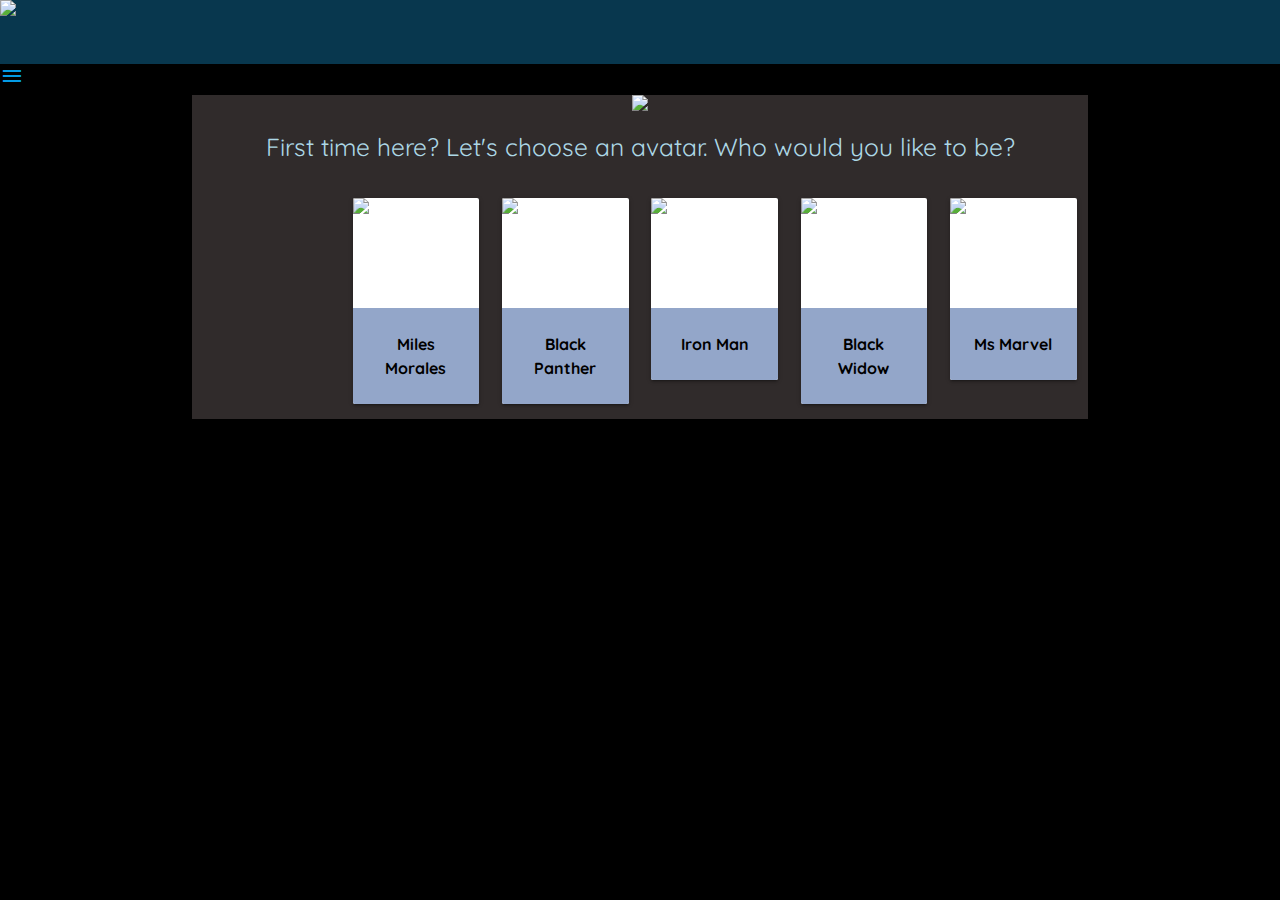
==== index.html @ c830dfc8 "Capturing last changes before night pull." ====
<!DOCTYPE html>
<html>

<head>
    <title>project Miles</title>
    <meta name="viewport" content="width=device-width, initial-scale=1.0" />

    <link
        href="https://fonts.googleapis.com/css2?family=Cabin&family=Inconsolata&family=Nunito&family=Nunito+Sans&family=Pacifico&family=Quicksand&family=Rubik&family=VT323&display=swap"
        rel="stylesheet">
    <link href="https://fonts.googleapis.com/icon?family=Material+Icons" rel="stylesheet">
    <link href="https://unpkg.com/tabulator-tables@4.0.5/dist/css/tabulator.min.css" rel="stylesheet">
    <script type="text/javascript" src="https://unpkg.com/tabulator-tables@4.0.5/dist/js/tabulator.min.js"></script>
    <link rel="stylesheet" href="https://cdnjs.cloudflare.com/ajax/libs/materialize/1.0.0/css/materialize.min.css">
    <link rel="stylesheet" href="style.css">

</head>

<body>

    <!--JEN INSERTED NAVBAR AND MOBILE SLIDE OUT CODING HERE 7.4-->

    <nav> <img src="Assets/images/ProjectMilesLogoNEW.png" class="brand-logo" href="#"> </nav>

    <ul id="slide-out" class="sidenav">
        <li>
            <div class="user-view">
                <div class="background">
                    <img src="Assets/images/nav-bkg-top.png">
                </div>
            </div>
        </li>
        <li><a href="#!"><i class="material-icons nav">cloud</i>My Profile</a></li>
        <li><a href="About.html">About</a></li>
        <li><a href="#!">Grab A Bite</a></li>
        <li>
            <div class="divider"></div>
        </li>
        <li><a class="subheader">Subheader in case we need it</a></li>
        <li><a class="waves-effect" href="#!">Go Somewhere</a></li>
    </ul>
    <a href="#" data-target="slide-out" class="sidenav-trigger"><i class="material-icons">menu</i></a>

    <!--END OF NAVBAR AND MOBILE SLIDE OUT CODING-->

    <!-- Initialization -->

    <div class="container">
        <main id='new-user' class="welcome hidden">
            <div class="row">
            <img class="welcome" src="Assets/images/Welcome.png">
            <h5 class="welcome">First time here? Let's choose an avatar. Who would you like to be?</h5>
            </div>
            <!-- Fred's hero card setup -->
            <!-- <div class="row heroes-row"></div> -->


            <!-- Gabe's hero card setup -->
            <div class="row">
                <div class="col s2 m2 l2">
                </div>
                <div class="col s2 m2 l2">
                    <div class="card" id="Miles-Morales">
                        <div class="card-image">
                            <img src="Assets/images/av-img-miles-morales.jpg">
                        </div>
                        <div class="card-content">
                            <p>Miles Morales</p>
                        </div>
                    </div>
                </div>
                <div class="col s2 m2 l2">
                    <div class="card" id="Black-Panther">
                        <div class="card-image">
                            <img src="Assets/images/av-img-black-panther.jpg">
                        </div>
                        <div class="card-content">
                            <p>Black Panther</p>
                        </div>
                    </div>
                </div>
                <div class="col s2 m2 l2">
                    <div class="card" id="Iron-Man">
                        <div class="card-image">
                            <img src="Assets/images/av-img-iron-man.jpg">
                        </div>
                        <div class="card-content">
                            <p>Iron Man</p>
                        </div>
                    </div>
                </div>
                <div class="col s2 m2 l2">
                    <div class="card" id="Black-Widow">
                        <div class="card-image">
                            <img src="Assets/images/av-img-black-widow-cropped.jpg">
                        </div>
                        <div class="card-content">
                            <p>Black Widow</p>
                        </div>
                    </div>
                </div>
                <div class="col s2 m2 l2">
                    <div class="card" id="Ms Marvel">
                        <div class="card-image">
                            <img src="Assets/images/av-img-msmarvel.jpg">
                        </div>
                        <div class="card-content">
                            <p>Ms Marvel</p>
                        </div>
                    </div>
                </div>
                <div class="col s2 m2 l2">
                </div>

            </div>

        </main>

        <div id="user-interface" class="row hidden">

            <div class="col s3 nav">
                <!-- <svg width="500" height="350">
                    <defs>
                       <clipPath id="myCircle">
                          <circle cx="250" cy="145" r="125" fill="#FFFFFF" />
                       </clipPath>
                    </defs>
                    <image width="500" height="350" xlink:href="https://i.pinimg.com/originals/64/16/a9/6416a9d467b9d4d8149586c51171eb55.jpg" clip-path="url(#myCircle)" />
                 </svg>  -->

                <img id="profile-img" class="responsive-img" src="Assets/images/av-img-black-widow.jpg">
                <p id="profile-greeting">Nice to see you, Black Widow!</p>
                <p id="profile-details">POINTS: 500</p>
                <div id="badge-line">
                    <img class="badges" src="Assets/images/button-blue-01.png">
                    <img class="badges" src="Assets/images/button-blue-01.png">
                    <img class="badges" src="Assets/images/button-blue-01.png">
                </div>
            </div>

            <div class="col s9 big-space">
                <!-- Teal page content  -->

                <main id='my-profile' class="hidden">

                </main>
                <main id='initial-prompt' class="hidden">
                    <!-- Screen asking if they are looking for a meal or going to do an activity -->
                    <div id="userPromptDiv">
                        <h1 id="greeting"></h1>
                        <h4 id="promptEatOrDo">What would you like to do to earn some points?</h4>
                    </div>
                    <!-- OLD UGLY BUTTONS THAT WORKED -->
                    <!-- <button id="btn-eat">Grab A Bite</button> -->
                    <!-- <button id="btn-go">Go Somewhere</button> -->
                    <!-- NEW PRETTY BUTTONS THAT MAY NOT WORK -->
                    <div class="col s4">
                        <button id="btn-go" class="btn blue darken-8 waves-effect waves-light" name="action">Grab a Meal
                            <i class="material-icons right">send</i>
                    </div>
                    <div class="col s4">
                        <button id="btn-go" class="btn blue darken-8 waves-effect waves-light" name="action">Go
                            Somewhere
                            <i class="material-icons right">send</i>
                        </button>
                    </div>
                </main>

                <!-- USER WANTS TO GO SOMEWHERE: Form with input prompts for mode of transport, start address & destination.-->

                <main id="activity" class="hidden" style="display: none">
                    <div class="row">
                        <h4>How do you plan to travel?</h4>
                        <form action="#">
                            <p>
                                <label>
                                    <input class="transpo" id="walk" name="group1" type="radio" />
                                    <span>Walk (50 points per mile)</span>
                                </label>
                            </p>
                            <p>
                                <label>
                                    <input class="transpo" id="run" name="group1" type="radio" />
                                    <span>Run (100 points per mile)</span>
                                </label>
                            </p>
                            <p>
                                <label>
                                    <input class="transpo" id="bike" class="with-gap" name="group1" type="radio" />
                                    <span>Bike (80 points per mile)</span>
                                </label>
                            </p>
                            <p>
                                <label>
                                    <input class="transpo" id="skateboard" name="group1" type="radio" />
                                    <span>Skateboard (80 points per mile)</span>
                                </label>
                            </p>
                        </form>
                        <div class="row">
                            <button id="transpo-submitBtn" class="btn blue darken-8 waves-effect waves-light"
                                type="submit" name="action" style="float:right">Submit
                                <i class="material-icons right">send</i>
                            </button>
                        </div>
                    </div>
                </main>

                <!-- USER MEAL SECTION -Choose mode of transport and enter start address. Submit button will launch Zomato function. -->
                <main id="address-input" class="hidden">
                    <div class="row">
                        <form method="post" class="input-field">
                            <div class="row">
                                <div class="col s6 m6 l6">
                                    <h4>Starting Location</h4>
                                    <label for="startLocName" 
                                    class="input-label">Location Name</label> <input class="input" type="text"
                                        id="startLocName" name="startLocName" />
                                    <label for="startAddress" class="input-label">Address</label> <input class="input" type="text"
                                        id="startAddress" name="startAddress" />
                                    <label for="startCity" class="input-label">City</label> <input class="input" type="text"
                                        id="startCity" name="startCity" />
                                    <label for="startState" class="input-label">State</label> <input class="input" type="text"
                                        id="startState" name="startState" />
                                    <label for="startZip" class="input-label">Zip</label> <input class="input" type="text"
                                        id="startZip" name="startZip" />
                                </div>
                                <div class="col s6 m6 l6">
                                    <h4>Destination</h4>
                                    <label for="endLocName" class="input-label">Location Name</label> <input type="text" id="endLocName"
                                        name="endLocName" />
                                    <label for="endAddress" class="input-label">Address</label> <input type="text" id="endAddress"
                                        name="endAddress" />
                                    <label for="endCity" class="input-label">City</label> <input type="text" id="endCity"
                                        name="endCity" />
                                    <label for="endState" class="input-label">State</label> <input type="text" id="endState"
                                        name="endState" />
                                    <label for="endZip" class="input-label">Zip</label> <input type="text" id="endZip"
                                        name="endZip" />
                                </div>
                            </div>
                    </div>
                    <div class="row">
                        <div class="col s12 m12 l12">
                            <!-- <input type="submit" id="submitBtn" class="submit-button" style="align-items: center;"> -->
                            <button id="submitBtn" class="btn blue darken-8 waves-effect waves-light" type="submit"
                                name="action" style="float:right">Submit
                                <i class="material-icons right">send</i>
                            </button>
                            <!-- TODO: add an click event listener to submit button the click event handler must read in the form values -->
                        </div>
                    </div>
                    </form>
                </main>

                <main id="eat-div" class="row hidden">
                    <div class="row">
                        <h4 id="meal-header">Enter your current location</h4>
                        <form method="post" class="input-field" id="meal-location">
                            <div class="row">
                                <div class="col s4 m4 l4">
                                    Location Name <input type="text" id="startLocName2" name="startLocName" />
                                    Street Number <input type="text" id="startNumber2" name="startAddress" />
                                    Street Name <input type="text" id="startStreet2" name="startAddress" />
                                    City <input type="text" id="startCity2" name="startCity" />
                                    State <input type="text" id="startState2" name="startState" />
                                    Zip <input type="text" id="startZip2" name="startZip" />
                                </div>
                            </div>
                    </div>
                    <div class="row">
                        <div class="col s4 m4 l4">
                            <!-- NEW FANCY BUTTON STYLE -->
                            <button id="submitBtn" class="btn blue darken-8 waves-effect waves-light" type="submit"
                            name="action" style="float:right">Submit
                            <i class="material-icons right">send</i>
                        </button>
                        <!-- OLD BUTTON STYLE -->
                            <!-- <input type="submit" id="meal-submit" class="submit-button" style="align-items: center"> -->
                            <!-- TODO: add an click event listener to submit button the click event handler must read in the form values -->
                        </div>
                    </div>
                    </form>
                </main>
                <!-- TODO: add an click event listener to submit button the click event handler must read in the form values -->
                <main id='confirmation' class="hidden">
                    <h2 id='confirmMessage'></h2>
                    <h4 id='displayHighScore'></h4>
                    <button id='btn-home'>Restart</button>
                </main>
            </div>
        </div>
    </div>
    
    <script type="text/javascript" src="dist/js/tabulator.min.js"></script>
    <script src="https://cdnjs.cloudflare.com/ajax/libs/jquery/3.2.1/jquery.min.js"></script>
    <script type="text/javascript" src="script.js"></script>

         <!-- // Zomato API
        // $.ajax({
        //     url: 'https://developers.zomato.com/api/v2.1/search?q=Mexican&q=Healthy&count=4',
        //     method: 'GET',
        //     headers: { 'X-Zomato-API-Key': '1dc29c917607ec14f7f9f5309c721b3c' }
        // }).then(function (response) {
        //     console.log(response)
        // })

        // // TomTom API

        // $.ajax({
        //     url: 'https://api.tomtom.com/search/2/structuredGeocode.JSON?key=L7UIPFqhhWosaSn7oAMjfGZGsRJ9EnPU&countryCode=US&streetNumber=3920&streetName=Seeley&municipality=Chicago&countrySubdivision=Il&postalCode=60618',
        //     method: 'GET'
        // }).then(function (response) {
        //     console.log(response)
        // })

        // $.ajax({
        //     url: 'https://api.tomtom.com/search/2/structuredGeocode.JSON?key=L7UIPFqhhWosaSn7oAMjfGZGsRJ9EnPU&countryCode=US&streetNumber=1034&streetName=Wells&municipality=Chicago&countrySubdivision=Illinois&postalCode=60610',
        //     method: 'GET'
        // }).then(function (response) {

        // })

        // // Open Route API

        // $.ajax({
        //     // Longitude comes first, then latitude, in each query url
        //     url: 'https://api.openrouteservice.org/v2/directions/foot-walking?api_key=5b3ce3597851110001cf6248664ece6aa70a4c7dbf8aa68951f471c3&start=-87.68021,41.95303&end=-87.63451,41.90145',
        //     method: 'GET'
        // }).then(function (response) {
        //     console.log(response)
        // })

        // // To get a photo, see https://developer.marvel.com/documentation/images
        // $.ajax({
        //     url: 'https://gateway.marvel.com:443/v1/public/characters?&apikey=e4b2fe04b3afe81bc5f373b59655f738',
        //     method: 'GET'
        // })     Test 2 branch -->


    <!-- Zomato API key: 1dc29c917607ec14f7f9f5309c721b3c -->
    <!-- Geocoder API key:  AIzaSyB-nfaiC7qS-317U3UHDjGo4JVc0gW8m_A-->
    <!-- Route distance calculator API key: 5b3ce3597851110001cf6248664ece6aa70a4c7dbf8aa68951f471c3 -->
    <!-- Marvel, Public key: e4b2fe04b3afe81bc5f373b59655f738 -->
</body>

</html>
---- style.css ----
nav {
    background-color: #08374e;
    background-image: url("Assets/images/nav-bkg-top.png");
    color: whitesmoke;
}

body {
    height: 100%;
    margin: 0;
    background-color: black;
    font-family: 'Quicksand', sans-serif;
    color: lightblue;
}

h1 {
    margin: 20px;
}

h4 {
    margin: 20px;
    font-size: 20px;
    padding-top: 10px;
    padding-bottom: 5px;
    color:white;
}

p {
    margin-left: 40px;
    margin-right: 40px;
    font-size: 16px;
}

.badges {
    display: inline-block;
    margin: 20px 10px;
    height: 50px;
    width: 50px;
    border-radius: 50%;
}

.badges:hover {
    box-shadow: 0px 0px 6px 6px cadetblue;
}

.big-space {
    background-image: url("Assets/images/backimg-logo-blueuniverse.jpg");
}

.brand-logo {
    height: 20%;
    min-height: 40px;
}

.card-content {
    font-weight: bold;
    background-color: #93a6c9;
    font-family: 'Quicksand', sans-serif;
    color: black;
}
    

.card {
    display: block;
    cursor: pointer;
    color: black;
}

.card:hover {
    box-shadow: 0px 0px 6px 6px cadetblue;
}

.card-image {
    height:  110px;
    background-size: cover;
    background-repeat: no-repeat;
}

.container {
    background-color: #302b2b;
}

.form {
    margin: 10px;
    color: red;
}

.hero-image {
    display: block;
    background-image: url("Assets/images/backimg-leapoffaith.png");
    width: 100%;
    background-position: center;
    background-repeat: no-repeat;
    background-size: cover;
    position: relative;
}

.hero-text {
    text-align: center;
    position: absolute;
    top: 8%;
    margin-left: 35%;
    transform: translate(-50%, -50%);
    color: silver;
    font-weight: bold;
    background-color: #08374e;
  }

.hidden {
    display: block;
}

.heroes-row {
    display: flex;
    align-items: center;
}

.input .address-input .input-field {
    -webkit-appearance: none;
    appearance: none;
    color: whitesmoke;
}

.input-label {
    font-size: 16px;
    color: lightblue;
}

.sidenav {
    background-color: #353030;
    color: whitesmoke;
}

#new-user {
    text-align: center;
}

#profile-img {
    horizontal-align: middle;
    width: 200px;
    margin: 20px 20px;
    border-radius: 50%;
}

#profile-greeting {
    margin: 10px 40px;
    color: lightblue;
    text-align: center;
    font-size: 18px;
    font-style: italic;
}

#profile-details {
    color: white;
    font-size: 12px;
    text-align: center;
}

.transpo {
    color: whitesmoke;
}

.welcome {
    /* color: white; */
    font-family: 'Quicksand', sans-serif;
    background-color: #302b2b;
    text-shadow: cadetblue;
}

/* font-family: 'Cabin', sans-serif;
font-family: 'Inconsolata', monospace;
font-family: 'Nunito', sans-serif;
font-family: 'Nunito Sans', sans-serif;
font-family: 'Pacifico', cursive;
font-family: 'Quicksand', sans-serif;
font-family: 'Rubik', sans-serif;
font-family: 'VT323', monospace; */
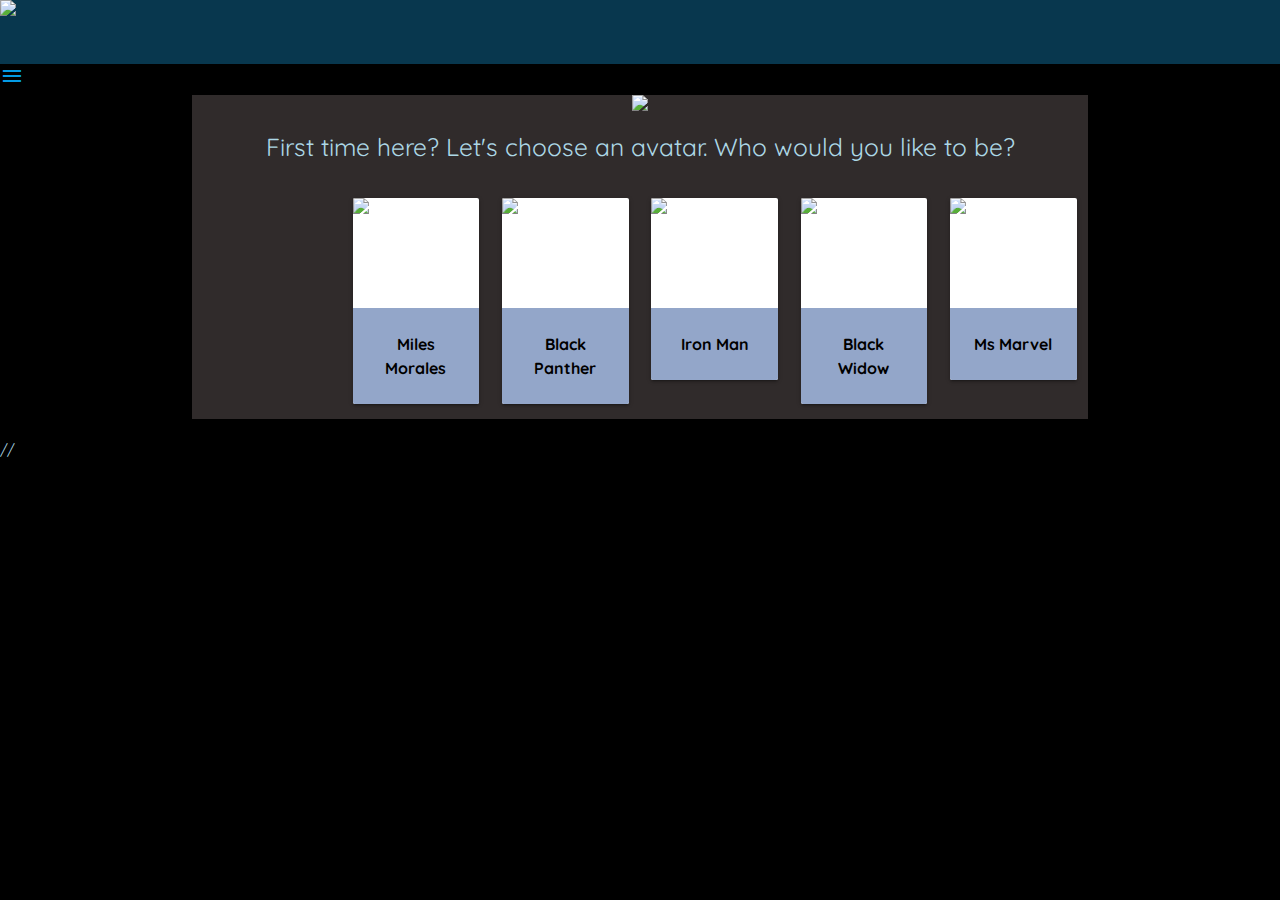
==== commit 1ceeffde: "Merged functional site with styled site." ====
--- a/index.html
+++ b/index.html
@@ -10,10 +10,8 @@
         rel="stylesheet">
     <link href="https://fonts.googleapis.com/icon?family=Material+Icons" rel="stylesheet">
     <link href="https://unpkg.com/tabulator-tables@4.0.5/dist/css/tabulator.min.css" rel="stylesheet">
-    <script type="text/javascript" src="https://unpkg.com/tabulator-tables@4.0.5/dist/js/tabulator.min.js"></script>
     <link rel="stylesheet" href="https://cdnjs.cloudflare.com/ajax/libs/materialize/1.0.0/css/materialize.min.css">
     <link rel="stylesheet" href="style.css">
-
 </head>
 
 <body>
@@ -100,7 +98,7 @@
                     </div>
                 </div>
                 <div class="col s2 m2 l2">
-                    <div class="card" id="Ms Marvel">
+                    <div class="card" id="Ms. Marvel">
                         <div class="card-image">
                             <img src="Assets/images/av-img-msmarvel.jpg">
                         </div>
@@ -128,10 +126,11 @@
                     <image width="500" height="350" xlink:href="https://i.pinimg.com/originals/64/16/a9/6416a9d467b9d4d8149586c51171eb55.jpg" clip-path="url(#myCircle)" />
                  </svg>  -->
 
-                <img id="profile-img" class="responsive-img" src="Assets/images/av-img-black-widow.jpg">
-                <p id="profile-greeting">Nice to see you, Black Widow!</p>
-                <p id="profile-details">POINTS: 500</p>
-                <div id="badge-line">
+                <img id="profile-img" class="responsive-img" src="">
+                <p id="profile-greeting"></p>
+                <p id="profile-details"></p>
+
+              <div id="badge-line">
                     <img class="badges" src="Assets/images/button-blue-01.png">
                     <img class="badges" src="Assets/images/button-blue-01.png">
                     <img class="badges" src="Assets/images/button-blue-01.png">
@@ -147,7 +146,7 @@
                 <main id='initial-prompt' class="hidden">
                     <!-- Screen asking if they are looking for a meal or going to do an activity -->
                     <div id="userPromptDiv">
-                        <h1 id="greeting"></h1>
+                        <h3 id="greeting"></h3>
                         <h4 id="promptEatOrDo">What would you like to do to earn some points?</h4>
                     </div>
                     <!-- OLD UGLY BUTTONS THAT WORKED -->
@@ -155,7 +154,7 @@
                     <!-- <button id="btn-go">Go Somewhere</button> -->
                     <!-- NEW PRETTY BUTTONS THAT MAY NOT WORK -->
                     <div class="col s4">
-                        <button id="btn-go" class="btn blue darken-8 waves-effect waves-light" name="action">Grab a Meal
+                        <button id="btn-eat" class="btn blue darken-8 waves-effect waves-light" name="action">Grab a Meal
                             <i class="material-icons right">send</i>
                     </div>
                     <div class="col s4">
@@ -168,32 +167,32 @@
 
                 <!-- USER WANTS TO GO SOMEWHERE: Form with input prompts for mode of transport, start address & destination.-->
 
-                <main id="activity" class="hidden" style="display: none">
+                <main id="activity" class="hidden">
                     <div class="row">
                         <h4>How do you plan to travel?</h4>
                         <form action="#">
                             <p>
                                 <label>
                                     <input class="transpo" id="walk" name="group1" type="radio" />
-                                    <span>Walk (50 points per mile)</span>
+                                    <span>Walk (10 points per mile)</span>
                                 </label>
                             </p>
                             <p>
                                 <label>
                                     <input class="transpo" id="run" name="group1" type="radio" />
-                                    <span>Run (100 points per mile)</span>
+                                    <span>Run (30 points per mile)</span>
                                 </label>
                             </p>
                             <p>
                                 <label>
                                     <input class="transpo" id="bike" class="with-gap" name="group1" type="radio" />
-                                    <span>Bike (80 points per mile)</span>
+                                    <span>Bike (25 points per mile)</span>
                                 </label>
                             </p>
                             <p>
                                 <label>
                                     <input class="transpo" id="skateboard" name="group1" type="radio" />
-                                    <span>Skateboard (80 points per mile)</span>
+                                    <span>Skateboard (25 points per mile)</span>
                                 </label>
                             </p>
                         </form>
@@ -238,8 +237,43 @@
                                     <label for="endZip" class="input-label">Zip</label> <input type="text" id="endZip"
                                         name="endZip" />
                                 </div>
-                            </div>
-                    </div>
+
+                <main id="activity2" class="hidden">
+                    <h2>How do you plan to travel?</h2>
+                    <form action="#">
+                        <p>
+                            <label>
+                                <input class="transpo2" id="walk" name="group1" type="radio" />
+                                <span>Walk (10 points per mile)</span>
+                            </label>
+                        </p>
+                        <p>
+                            <label>
+                                <input class="transpo2" id="run" name="group1" type="radio" />
+                                <span>Run (30 points per mile)</span>
+                            </label>
+                        </p>
+                        <p>
+                            <label>
+                                <input class="transpo2" id="bike" class="with-gap" name="group1" type="radio" />
+                                <span>Bike (25 points per mile)</span>
+                            </label>
+                        </p>
+                        <p>
+                            <label>
+                                <input class="transpo2" id="skateboard" name="group1" type="radio" />
+                                <span>Skateboard (15 points per mile)</span>
+                            </label>
+                        </p>
+                    </form>
+                    <button id="transpo-submitBtn2" class="btn blue darken-8 waves-effect waves-light" type="submit"
+                        name="action" style="float:right">Submit
+                        <i class="material-icons right">send</i>
+                    </button>
+                </main>
+<!--ARE THE FOLLOWING TWO DIVS STILL NEEDED? FROM MERGE CONFLICT - THESE WEREN'T HIGHLIGHTED BUT MAY BE ORPHANS AFTER RESOLVING.-->
+</div>
+</div>
                     <div class="row">
                         <div class="col s12 m12 l12">
                             <!-- <input type="submit" id="submitBtn" class="submit-button" style="align-items: center;"> -->
@@ -254,18 +288,22 @@
                 </main>
 
                 <main id="eat-div" class="row hidden">
-                    <div class="row">
-                        <h4 id="meal-header">Enter your current location</h4>
-                        <form method="post" class="input-field" id="meal-location">
-                            <div class="row">
-                                <div class="col s4 m4 l4">
-                                    Location Name <input type="text" id="startLocName2" name="startLocName" />
-                                    Street Number <input type="text" id="startNumber2" name="startAddress" />
-                                    Street Name <input type="text" id="startStreet2" name="startAddress" />
-                                    City <input type="text" id="startCity2" name="startCity" />
-                                    State <input type="text" id="startState2" name="startState" />
-                                    Zip <input type="text" id="startZip2" name="startZip" />
-                                </div>
+                    <h4 id="meal-header">Enter your current location</h4>
+                    <form method="post" class="input-field" id="meal-location">
+                        <div class="row">
+                            <div class="col s4 m4 l4">
+                                Location Name <input type="text" id="startLocName2" name="startLocName" />
+                                Street Number <input type="text" id="startNumber2" name="startAddress" />
+                                Street Name <input type="text" id="startStreet2" name="startAddress" />
+                                City <input type="text" id="startCity2" name="startCity" />
+                                State <input type="text" id="startState2" name="startState" />
+                                Zip <input type="text" id="startZip2" name="startZip" />
+                            </div>
+                        </div>
+                        <div class="row">
+                            <div class="col s4 m4 l4">
+                                <input type="submit" id="meal-submit" class="submit-button" style="align-items: center">
+                                <!-- TODO: add an click event listener to submit button the click event handler must read in the form values -->
                             </div>
                     </div>
                     <div class="row">
@@ -282,17 +320,34 @@
                     </div>
                     </form>
                 </main>
+
+                <main id="food-choices" class="hidden">
+                    
+                </main>
+
+                <main id="food-choice-confirm" class="hidden">
+                    <h3 id="restaurant-confirm"></h3>
+                    <button id="home-from-food">Restart</button>
+                </main>
                 <!-- TODO: add an click event listener to submit button the click event handler must read in the form values -->
-                <main id='confirmation' class="hidden">
-                    <h2 id='confirmMessage'></h2>
-                    <h4 id='displayHighScore'></h4>
-                    <button id='btn-home'>Restart</button>
+                <main id='confirmationPage' class="hidden">
+                    <h3>Confirm:</h3>
+                    <h5 id='startingLoc'></h5>
+                    <h5 id='endingLoc'></h5>
+                    <h5 id='totalDistance'></h5>
+                    <h5 id='pointsEarned'></h5>
+                    <h5 id='confirmMessage1'></h2>
+                    <h5 id='confirmMessage2'></h2>
+                    <h5 id='displayHighScore'></h4>
+
+                    <button id='btn-home' class="btn blue darken-8 waves-effect waves-light">Restart</button>
                 </main>
             </div>
         </div>
     </div>
-    
-    <script type="text/javascript" src="dist/js/tabulator.min.js"></script>
+
+    //<!--  <script type="text/javascript" src="dist/js/tabulator.min.js"></script> <!--FROM MERGE CONFLICT, CAN THIS BE DELETED? IT'S ABOVE-->
+
     <script src="https://cdnjs.cloudflare.com/ajax/libs/jquery/3.2.1/jquery.min.js"></script>
     <script type="text/javascript" src="script.js"></script>
 
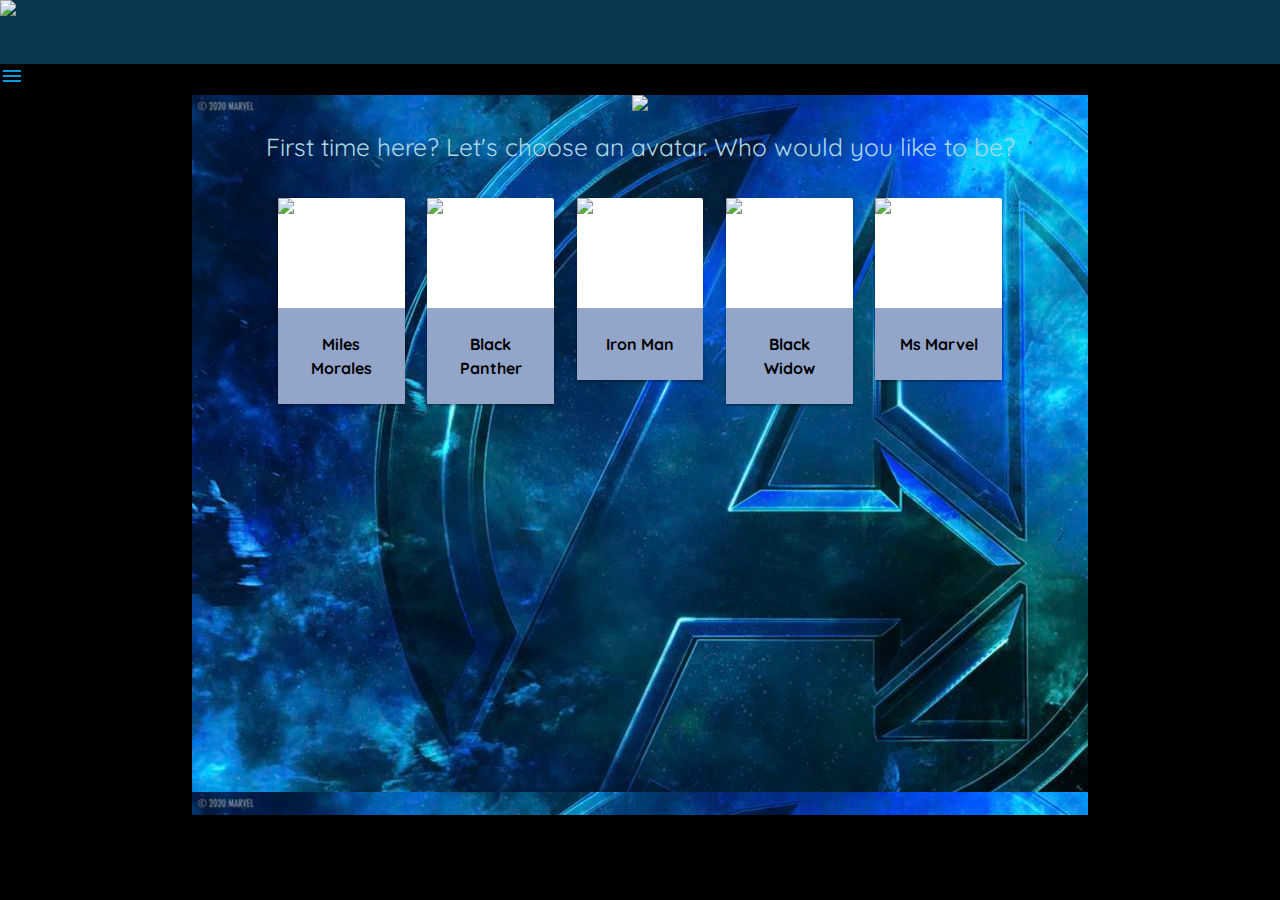
==== commit 135f931f: "Making some progress on styling" ====
--- a/index.html
+++ b/index.html
@@ -9,7 +9,8 @@
         href="https://fonts.googleapis.com/css2?family=Cabin&family=Inconsolata&family=Nunito&family=Nunito+Sans&family=Pacifico&family=Quicksand&family=Rubik&family=VT323&display=swap"
         rel="stylesheet">
     <link href="https://fonts.googleapis.com/icon?family=Material+Icons" rel="stylesheet">
-    <link href="https://unpkg.com/tabulator-tables@4.0.5/dist/css/tabulator.min.css" rel="stylesheet">
+    <link href="https://unpkg.com/tabulator-tables@4.7.1/dist/css/tabulator.min.css" rel="stylesheet">
+    <script type="text/javascript" src="https://unpkg.com/tabulator-tables@4.7.1/dist/js/tabulator.min.js"></script>
     <link rel="stylesheet" href="https://cdnjs.cloudflare.com/ajax/libs/materialize/1.0.0/css/materialize.min.css">
     <link rel="stylesheet" href="style.css">
 </head>
@@ -43,11 +44,11 @@
 
     <!-- Initialization -->
 
-    <div class="container">
+    <div class="container big-space">
         <main id='new-user' class="welcome hidden">
             <div class="row">
-            <img class="welcome" src="Assets/images/Welcome.png">
-            <h5 class="welcome">First time here? Let's choose an avatar. Who would you like to be?</h5>
+                <img class="welcome" src="Assets/images/Welcome.png">
+                <h5 class="welcome">First time here? Let's choose an avatar. Who would you like to be?</h5>
             </div>
             <!-- Fred's hero card setup -->
             <!-- <div class="row heroes-row"></div> -->
@@ -55,10 +56,10 @@
 
             <!-- Gabe's hero card setup -->
             <div class="row">
-                <div class="col s2 m2 l2">
-                </div>
-                <div class="col s2 m2 l2">
-                    <div class="card" id="Miles-Morales">
+                <div class="col s1 m1 l1">
+                </div>
+                <div class="col s2 m2 l2">
+                    <div class="card" id="Miles Morales">
                         <div class="card-image">
                             <img src="Assets/images/av-img-miles-morales.jpg">
                         </div>
@@ -68,7 +69,7 @@
                     </div>
                 </div>
                 <div class="col s2 m2 l2">
-                    <div class="card" id="Black-Panther">
+                    <div class="card" id="Black Panther">
                         <div class="card-image">
                             <img src="Assets/images/av-img-black-panther.jpg">
                         </div>
@@ -78,7 +79,7 @@
                     </div>
                 </div>
                 <div class="col s2 m2 l2">
-                    <div class="card" id="Iron-Man">
+                    <div class="card" id="Iron Man">
                         <div class="card-image">
                             <img src="Assets/images/av-img-iron-man.jpg">
                         </div>
@@ -88,7 +89,7 @@
                     </div>
                 </div>
                 <div class="col s2 m2 l2">
-                    <div class="card" id="Black-Widow">
+                    <div class="card" id="Black Widow">
                         <div class="card-image">
                             <img src="Assets/images/av-img-black-widow-cropped.jpg">
                         </div>
@@ -114,9 +115,9 @@
 
         </main>
 
-        <div id="user-interface" class="row hidden">
-
-            <div class="col s3 nav">
+        <div id="user-interface" class="row hidden" style="height:100%">
+
+            <div class="col s3 nav" style="background-color: gray; height:100%">
                 <!-- <svg width="500" height="350">
                     <defs>
                        <clipPath id="myCircle">
@@ -125,19 +126,18 @@
                     </defs>
                     <image width="500" height="350" xlink:href="https://i.pinimg.com/originals/64/16/a9/6416a9d467b9d4d8149586c51171eb55.jpg" clip-path="url(#myCircle)" />
                  </svg>  -->
-
                 <img id="profile-img" class="responsive-img" src="">
                 <p id="profile-greeting"></p>
                 <p id="profile-details"></p>
-
-              <div id="badge-line">
+                
+                <div id="badge-line">
                     <img class="badges" src="Assets/images/button-blue-01.png">
                     <img class="badges" src="Assets/images/button-blue-01.png">
                     <img class="badges" src="Assets/images/button-blue-01.png">
                 </div>
             </div>
 
-            <div class="col s9 big-space">
+            <div class="col s9">
                 <!-- Teal page content  -->
 
                 <main id='my-profile' class="hidden">
@@ -154,13 +154,14 @@
                     <!-- <button id="btn-go">Go Somewhere</button> -->
                     <!-- NEW PRETTY BUTTONS THAT MAY NOT WORK -->
                     <div class="col s4">
-                        <button id="btn-eat" class="btn blue darken-8 waves-effect waves-light" name="action">Grab a Meal
-                            <i class="material-icons right">send</i>
+                        <button id="btn-eat" class="btn blue darken-8 waves-effect waves-light" name="action">Grab a
+                            Meal
+                            <i class="material-icons right">trending flat</i>
                     </div>
                     <div class="col s4">
                         <button id="btn-go" class="btn blue darken-8 waves-effect waves-light" name="action">Go
                             Somewhere
-                            <i class="material-icons right">send</i>
+                            <i class="material-icons right">trending flat</i>
                         </button>
                     </div>
                 </main>
@@ -170,6 +171,7 @@
                 <main id="activity" class="hidden">
                     <div class="row">
                         <h4>How do you plan to travel?</h4>
+                        <p id="activity-invalid" class="hidden" style="font-weight: bolder">Please select one!</p>
                         <form action="#">
                             <p>
                                 <label>
@@ -198,7 +200,7 @@
                         </form>
                         <div class="row">
                             <button id="transpo-submitBtn" class="btn blue darken-8 waves-effect waves-light"
-                                type="submit" name="action" style="float:right">Submit
+                                type="submit" name="action" style="float:right">Next
                                 <i class="material-icons right">send</i>
                             </button>
                         </div>
@@ -210,36 +212,46 @@
                     <div class="row">
                         <form method="post" class="input-field">
                             <div class="row">
+                                <p id="address-invalid" class="hidden" style="font-weight: bolder">Please fill in all your address information!</p>
                                 <div class="col s6 m6 l6">
                                     <h4>Starting Location</h4>
-                                    <label for="startLocName" 
-                                    class="input-label">Location Name</label> <input class="input" type="text"
-                                        id="startLocName" name="startLocName" />
-                                    <label for="startAddress" class="input-label">Address</label> <input class="input" type="text"
-                                        id="startAddress" name="startAddress" />
-                                    <label for="startCity" class="input-label">City</label> <input class="input" type="text"
-                                        id="startCity" name="startCity" />
-                                    <label for="startState" class="input-label">State</label> <input class="input" type="text"
-                                        id="startState" name="startState" />
-                                    <label for="startZip" class="input-label">Zip</label> <input class="input" type="text"
-                                        id="startZip" name="startZip" />
+                                    <label for="startLocName" class="input-label">Location Name</label> <input
+                                        class="input" type="text" id="startLocName" name="startLocName" />
+                                    <label for="startAddress" class="input-label">Street Number</label> <input
+                                        class="input" type="text" id="startNum" name="startAddress" />
+                                    <label for="startAddress" class="input-label">Street Name</label> <input
+                                        class="input" type="text" id="startName" name="startAddress" />
+                                    <label for="startCity" class="input-label">City</label> <input class="input"
+                                        type="text" id="startCity" name="startCity" />
                                 </div>
                                 <div class="col s6 m6 l6">
                                     <h4>Destination</h4>
-                                    <label for="endLocName" class="input-label">Location Name</label> <input type="text" id="endLocName"
-                                        name="endLocName" />
-                                    <label for="endAddress" class="input-label">Address</label> <input type="text" id="endAddress"
-                                        name="endAddress" />
-                                    <label for="endCity" class="input-label">City</label> <input type="text" id="endCity"
-                                        name="endCity" />
-                                    <label for="endState" class="input-label">State</label> <input type="text" id="endState"
-                                        name="endState" />
-                                    <label for="endZip" class="input-label">Zip</label> <input type="text" id="endZip"
-                                        name="endZip" />
+                                    <label for="endLocName" class="input-label">Location Name</label> <input type="text"
+                                        id="endLocName" name="endLocName" />
+                                    <label for="endAddress" class="input-label">Street Number</label> <input type="text"
+                                        id="endNum" name="endAddress" />
+                                    <label for="endAddress" class="input-label">Street Name</label> <input type="text"
+                                        id="endName" name="endAddress" />
+                                    <label for="endCity" class="input-label">City</label> <input type="text"
+                                        id="endCity" name="endCity" />
                                 </div>
-
+                            </div>
+                            <div class="row">
+                                <div class="col s12 m12 l12">
+                                    <!-- <input type="submit" id="submitBtn" class="submit-button" style="align-items: center;"> -->
+                                    <button id="submitBtn" class="btn blue darken-8 waves-effect waves-light"
+                                        type="submit" name="action" style="float:right">Next
+                                        <i class="material-icons right">send</i>
+                                    </button>
+                                    <!-- TODO: add an click event listener to submit button the click event handler must read in the form values -->
+                                </div>
+                            </div>
+                        </form>
+                    </div>
+                </main>
                 <main id="activity2" class="hidden">
                     <h2>How do you plan to travel?</h2>
+                    <p id="activity2-invalid" class="hidden" style="font-weight: bolder">Please select one!</p>
                     <form action="#">
                         <p>
                             <label>
@@ -271,132 +283,62 @@
                         <i class="material-icons right">send</i>
                     </button>
                 </main>
-<!--ARE THE FOLLOWING TWO DIVS STILL NEEDED? FROM MERGE CONFLICT - THESE WEREN'T HIGHLIGHTED BUT MAY BE ORPHANS AFTER RESOLVING.-->
-</div>
-</div>
-                    <div class="row">
-                        <div class="col s12 m12 l12">
-                            <!-- <input type="submit" id="submitBtn" class="submit-button" style="align-items: center;"> -->
-                            <button id="submitBtn" class="btn blue darken-8 waves-effect waves-light" type="submit"
-                                name="action" style="float:right">Submit
-                                <i class="material-icons right">send</i>
-                            </button>
-                            <!-- TODO: add an click event listener to submit button the click event handler must read in the form values -->
-                        </div>
-                    </div>
-                    </form>
-                </main>
+
 
                 <main id="eat-div" class="row hidden">
                     <h4 id="meal-header">Enter your current location</h4>
+                    <p id="meal-invalid" class="hidden" style="font-weight: bolder">Please fill in all of your address information!</p>
                     <form method="post" class="input-field" id="meal-location">
                         <div class="row">
                             <div class="col s4 m4 l4">
-                                Location Name <input type="text" id="startLocName2" name="startLocName" />
-                                Street Number <input type="text" id="startNumber2" name="startAddress" />
+                                Street Number <input type="text" id="startNumber2" name="startAddress"/>
                                 Street Name <input type="text" id="startStreet2" name="startAddress" />
                                 City <input type="text" id="startCity2" name="startCity" />
-                                State <input type="text" id="startState2" name="startState" />
-                                Zip <input type="text" id="startZip2" name="startZip" />
                             </div>
                         </div>
                         <div class="row">
-                            <div class="col s4 m4 l4">
-                                <input type="submit" id="meal-submit" class="submit-button" style="align-items: center">
-                                <!-- TODO: add an click event listener to submit button the click event handler must read in the form values -->
-                            </div>
-                    </div>
-                    <div class="row">
-                        <div class="col s4 m4 l4">
-                            <!-- NEW FANCY BUTTON STYLE -->
-                            <button id="submitBtn" class="btn blue darken-8 waves-effect waves-light" type="submit"
-                            name="action" style="float:right">Submit
-                            <i class="material-icons right">send</i>
-                        </button>
-                        <!-- OLD BUTTON STYLE -->
-                            <!-- <input type="submit" id="meal-submit" class="submit-button" style="align-items: center"> -->
-                            <!-- TODO: add an click event listener to submit button the click event handler must read in the form values -->
-                        </div>
-                    </div>
+                                <button id="meal-submit" class="btn blue darken-8 waves-effect waves-light" type="submit"
+                                    name="action" style="float:right">Next
+                                    <i class="material-icons right">trending flat</i>
+                                </button>
+                        </div>
                     </form>
                 </main>
 
                 <main id="food-choices" class="hidden">
-                    
+
                 </main>
 
                 <main id="food-choice-confirm" class="hidden">
                     <h3 id="restaurant-confirm"></h3>
-                    <button id="home-from-food">Restart</button>
-                </main>
-                <!-- TODO: add an click event listener to submit button the click event handler must read in the form values -->
+                    <button id='home-from-food' class="btn blue darken-8 waves-effect waves-light">Home</button>
+                </main>
+
+            
                 <main id='confirmationPage' class="hidden">
                     <h3>Confirm:</h3>
                     <h5 id='startingLoc'></h5>
                     <h5 id='endingLoc'></h5>
                     <h5 id='totalDistance'></h5>
                     <h5 id='pointsEarned'></h5>
-                    <h5 id='confirmMessage1'></h2>
-                    <h5 id='confirmMessage2'></h2>
-                    <h5 id='displayHighScore'></h4>
-
-                    <button id='btn-home' class="btn blue darken-8 waves-effect waves-light">Restart</button>
+                    <h5 id='confirmMessage1'>
+                    </h5>
+                    <h5 id='confirmMessage2'>
+                    </h5>
+                    <h5 id='displayHighScore'>
+                    </h5>
+
+                    <button id='btn-home' class="btn blue darken-8 waves-effect waves-light">Home</button>
                 </main>
             </div>
         </div>
     </div>
 
-    //<!--  <script type="text/javascript" src="dist/js/tabulator.min.js"></script> <!--FROM MERGE CONFLICT, CAN THIS BE DELETED? IT'S ABOVE-->
 
     <script src="https://cdnjs.cloudflare.com/ajax/libs/jquery/3.2.1/jquery.min.js"></script>
     <script type="text/javascript" src="script.js"></script>
 
-         <!-- // Zomato API
-        // $.ajax({
-        //     url: 'https://developers.zomato.com/api/v2.1/search?q=Mexican&q=Healthy&count=4',
-        //     method: 'GET',
-        //     headers: { 'X-Zomato-API-Key': '1dc29c917607ec14f7f9f5309c721b3c' }
-        // }).then(function (response) {
-        //     console.log(response)
-        // })
-
-        // // TomTom API
-
-        // $.ajax({
-        //     url: 'https://api.tomtom.com/search/2/structuredGeocode.JSON?key=L7UIPFqhhWosaSn7oAMjfGZGsRJ9EnPU&countryCode=US&streetNumber=3920&streetName=Seeley&municipality=Chicago&countrySubdivision=Il&postalCode=60618',
-        //     method: 'GET'
-        // }).then(function (response) {
-        //     console.log(response)
-        // })
-
-        // $.ajax({
-        //     url: 'https://api.tomtom.com/search/2/structuredGeocode.JSON?key=L7UIPFqhhWosaSn7oAMjfGZGsRJ9EnPU&countryCode=US&streetNumber=1034&streetName=Wells&municipality=Chicago&countrySubdivision=Illinois&postalCode=60610',
-        //     method: 'GET'
-        // }).then(function (response) {
-
-        // })
-
-        // // Open Route API
-
-        // $.ajax({
-        //     // Longitude comes first, then latitude, in each query url
-        //     url: 'https://api.openrouteservice.org/v2/directions/foot-walking?api_key=5b3ce3597851110001cf6248664ece6aa70a4c7dbf8aa68951f471c3&start=-87.68021,41.95303&end=-87.63451,41.90145',
-        //     method: 'GET'
-        // }).then(function (response) {
-        //     console.log(response)
-        // })
-
-        // // To get a photo, see https://developer.marvel.com/documentation/images
-        // $.ajax({
-        //     url: 'https://gateway.marvel.com:443/v1/public/characters?&apikey=e4b2fe04b3afe81bc5f373b59655f738',
-        //     method: 'GET'
-        // })     Test 2 branch -->
-
-
-    <!-- Zomato API key: 1dc29c917607ec14f7f9f5309c721b3c -->
-    <!-- Geocoder API key:  AIzaSyB-nfaiC7qS-317U3UHDjGo4JVc0gW8m_A-->
-    <!-- Route distance calculator API key: 5b3ce3597851110001cf6248664ece6aa70a4c7dbf8aa68951f471c3 -->
-    <!-- Marvel, Public key: e4b2fe04b3afe81bc5f373b59655f738 -->
+   
 </body>
 
 </html>--- a/style.css
+++ b/style.css
@@ -44,6 +44,7 @@
 
 .big-space {
     background-image: url("Assets/images/backimg-logo-blueuniverse.jpg");
+    height: 80vh;
 }
 
 .brand-logo {
@@ -105,8 +106,24 @@
     background-color: #08374e;
   }
 
+#confirmationPage {
+    color: white;
+    font-size: 12px;
+    /* text-align: center; */
+}
+
+input {
+    color: white;
+}
+
+form {
+    width: 80%;
+    margin-left: 10%;
+    margin-right: 105;
+}
+
 .hidden {
-    display: block;
+    display: none;
 }
 
 .heroes-row {
@@ -114,7 +131,7 @@
     align-items: center;
 }
 
-.input .address-input .input-field {
+input .address-input .input-field {
     -webkit-appearance: none;
     appearance: none;
     color: whitesmoke;
@@ -162,8 +179,8 @@
 .welcome {
     /* color: white; */
     font-family: 'Quicksand', sans-serif;
-    background-color: #302b2b;
-    text-shadow: cadetblue;
+    background-color:transparent;
+    text-shadow:white;
 }
 
 /* font-family: 'Cabin', sans-serif;
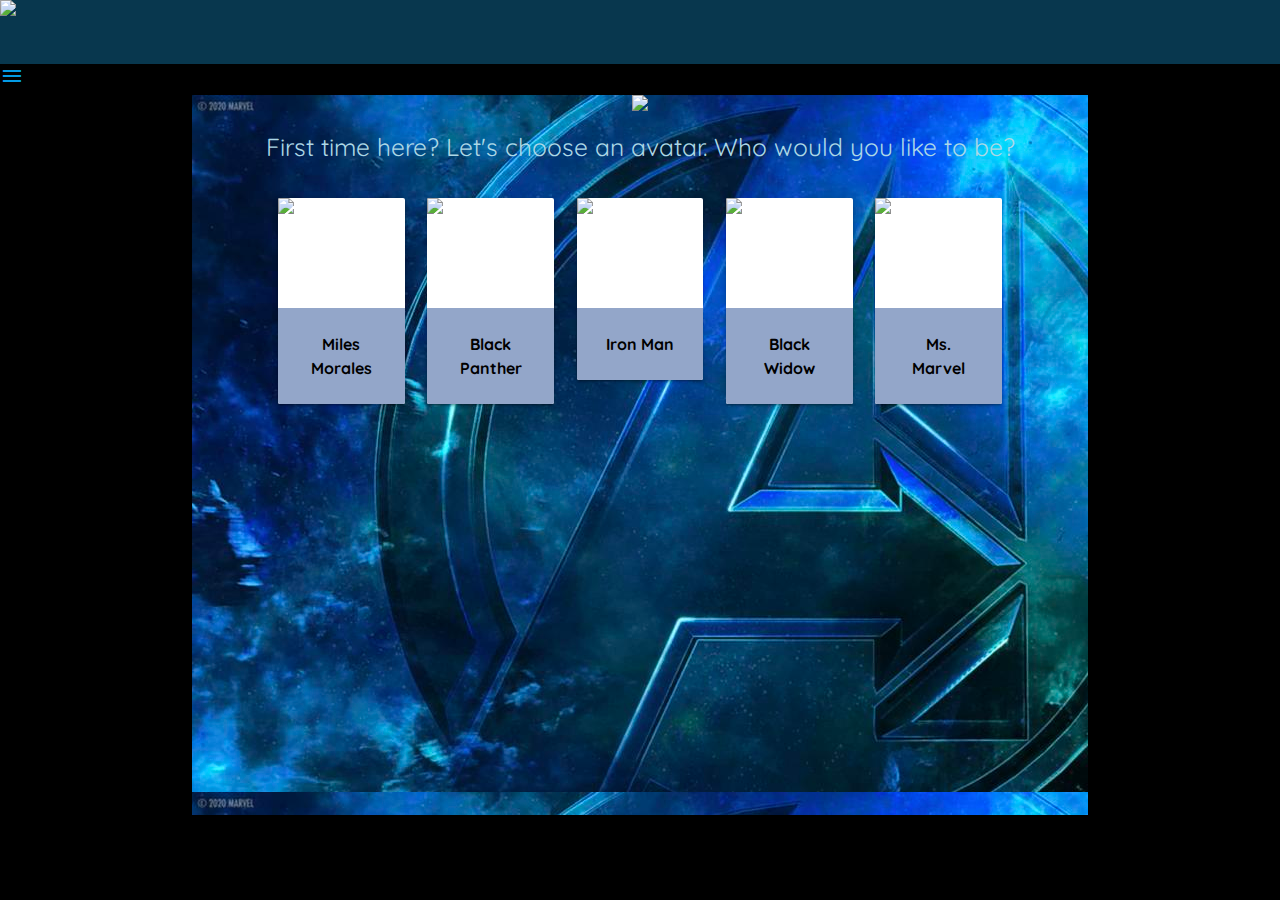
==== commit 31fc0ac0: "Finishing styling for meal branch and new user page" ====
--- a/index.html
+++ b/index.html
@@ -50,15 +50,12 @@
                 <img class="welcome" src="Assets/images/Welcome.png">
                 <h5 class="welcome">First time here? Let's choose an avatar. Who would you like to be?</h5>
             </div>
-            <!-- Fred's hero card setup -->
-            <!-- <div class="row heroes-row"></div> -->
-
 
             <!-- Gabe's hero card setup -->
-            <div class="row">
-                <div class="col s1 m1 l1">
-                </div>
-                <div class="col s2 m2 l2">
+            <div class="row welcome">
+                <div class="col s12 m2 l1">
+                </div>
+                <div class="col s6 m4 l2">
                     <div class="card" id="Miles Morales">
                         <div class="card-image">
                             <img src="Assets/images/av-img-miles-morales.jpg">
@@ -68,7 +65,7 @@
                         </div>
                     </div>
                 </div>
-                <div class="col s2 m2 l2">
+                <div class="col s6 m4 l2">
                     <div class="card" id="Black Panther">
                         <div class="card-image">
                             <img src="Assets/images/av-img-black-panther.jpg">
@@ -78,7 +75,7 @@
                         </div>
                     </div>
                 </div>
-                <div class="col s2 m2 l2">
+                <div class="col s6 m4 l2">
                     <div class="card" id="Iron Man">
                         <div class="card-image">
                             <img src="Assets/images/av-img-iron-man.jpg">
@@ -88,7 +85,7 @@
                         </div>
                     </div>
                 </div>
-                <div class="col s2 m2 l2">
+                <div class="col s6 m4 l2">
                     <div class="card" id="Black Widow">
                         <div class="card-image">
                             <img src="Assets/images/av-img-black-widow-cropped.jpg">
@@ -98,20 +95,17 @@
                         </div>
                     </div>
                 </div>
-                <div class="col s2 m2 l2">
+                <div class="col s6 m4 l2">
                     <div class="card" id="Ms. Marvel">
                         <div class="card-image">
                             <img src="Assets/images/av-img-msmarvel.jpg">
                         </div>
                         <div class="card-content">
-                            <p>Ms Marvel</p>
-                        </div>
-                    </div>
-                </div>
-                <div class="col s2 m2 l2">
-                </div>
-
-            </div>
+                            <p>Ms. Marvel</p>
+                        </div>
+                    </div>
+
+                </div>
 
         </main>
 
@@ -129,7 +123,7 @@
                 <img id="profile-img" class="responsive-img" src="">
                 <p id="profile-greeting"></p>
                 <p id="profile-details"></p>
-                
+
                 <div id="badge-line">
                     <img class="badges" src="Assets/images/button-blue-01.png">
                     <img class="badges" src="Assets/images/button-blue-01.png">
@@ -146,24 +140,28 @@
                 <main id='initial-prompt' class="hidden">
                     <!-- Screen asking if they are looking for a meal or going to do an activity -->
                     <div id="userPromptDiv">
-                        <h3 id="greeting"></h3>
-                        <h4 id="promptEatOrDo">What would you like to do to earn some points?</h4>
-                    </div>
-                    <!-- OLD UGLY BUTTONS THAT WORKED -->
-                    <!-- <button id="btn-eat">Grab A Bite</button> -->
-                    <!-- <button id="btn-go">Go Somewhere</button> -->
-                    <!-- NEW PRETTY BUTTONS THAT MAY NOT WORK -->
-                    <div class="col s4">
-                        <button id="btn-eat" class="btn blue darken-8 waves-effect waves-light" name="action">Grab a
+                        <h3 id="greeting" class="center-align"></h3>
+                        <h4 id="promptEatOrDo" class="center-align">What would you like to do to earn some points?</h4>
+                    </div>
+
+                    <div class="col s2 m2 l2">
+                    </div>
+
+                    <div class="col s4 m4 l4">
+                        <button id="btn-eat" class="btn blue darken-8 waves-effect waves-light center-align"
+                            name="action">Grab a
                             Meal
                             <i class="material-icons right">trending flat</i>
-                    </div>
-                    <div class="col s4">
-                        <button id="btn-go" class="btn blue darken-8 waves-effect waves-light" name="action">Go
+                        </button>
+                    </div>
+                    <div class="col s4 m4 l4">
+                        <button id="btn-go" class="btn blue darken-8 waves-effect waves-light center-align"
+                            name="action">Go
                             Somewhere
                             <i class="material-icons right">trending flat</i>
                         </button>
                     </div>
+
                 </main>
 
                 <!-- USER WANTS TO GO SOMEWHERE: Form with input prompts for mode of transport, start address & destination.-->
@@ -212,7 +210,8 @@
                     <div class="row">
                         <form method="post" class="input-field">
                             <div class="row">
-                                <p id="address-invalid" class="hidden" style="font-weight: bolder">Please fill in all your address information!</p>
+                                <p id="address-invalid" class="hidden" style="font-weight: bolder">Please fill in all
+                                    your address information!</p>
                                 <div class="col s6 m6 l6">
                                     <h4>Starting Location</h4>
                                     <label for="startLocName" class="input-label">Location Name</label> <input
@@ -250,9 +249,9 @@
                     </div>
                 </main>
                 <main id="activity2" class="hidden">
-                    <h2>How do you plan to travel?</h2>
-                    <p id="activity2-invalid" class="hidden" style="font-weight: bolder">Please select one!</p>
-                    <form action="#">
+                    <h4 class="center-align">How do you plan to travel?</h4>
+                    <p id="activity2-invalid" class="hidden center-align" style="font-weight: bolder">Please select one!</p>
+                    <form action="#" class="center-align">
                         <p>
                             <label>
                                 <input class="transpo2" id="walk" name="group1" type="radio" />
@@ -278,6 +277,7 @@
                             </label>
                         </p>
                     </form>
+                    <br>
                     <button id="transpo-submitBtn2" class="btn blue darken-8 waves-effect waves-light" type="submit"
                         name="action" style="float:right">Submit
                         <i class="material-icons right">send</i>
@@ -286,21 +286,25 @@
 
 
                 <main id="eat-div" class="row hidden">
-                    <h4 id="meal-header">Enter your current location</h4>
-                    <p id="meal-invalid" class="hidden" style="font-weight: bolder">Please fill in all of your address information!</p>
-                    <form method="post" class="input-field" id="meal-location">
+                    <h4 id="meal-header" class="center-align">Enter your current location</h4>
+                    <p id="meal-invalid" class="hidden center-align" style="font-weight: bolder">Please fill in all of your address
+                        information!</p>
+                    <form method="post" class="input-field center-align" id="meal-location">
                         <div class="row">
                             <div class="col s4 m4 l4">
-                                Street Number <input type="text" id="startNumber2" name="startAddress"/>
-                                Street Name <input type="text" id="startStreet2" name="startAddress" />
-                                City <input type="text" id="startCity2" name="startCity" />
+
                             </div>
+                            <div class="col s4 m4 l4">
+                                Street Number <input type="text" id="startNumber2" name="startAddress" class="center-align"/>
+                                Street Name <input type="text" id="startStreet2" name="startAddress" class="center-align"/>
+                                City <input type="text" id="startCity2" name="startCity" class="center-align"/>
+                            </div>
                         </div>
                         <div class="row">
-                                <button id="meal-submit" class="btn blue darken-8 waves-effect waves-light" type="submit"
-                                    name="action" style="float:right">Next
-                                    <i class="material-icons right">trending flat</i>
-                                </button>
+                            <button id="meal-submit" class="btn blue darken-8 waves-effect waves-light" type="submit"
+                                name="action" style="float:right">Next
+                                <i class="material-icons right">trending flat</i>
+                            </button>
                         </div>
                     </form>
                 </main>
@@ -310,11 +314,11 @@
                 </main>
 
                 <main id="food-choice-confirm" class="hidden">
-                    <h3 id="restaurant-confirm"></h3>
+                    <h4 id="restaurant-confirm" class="center"></h3>
                     <button id='home-from-food' class="btn blue darken-8 waves-effect waves-light">Home</button>
                 </main>
 
-            
+
                 <main id='confirmationPage' class="hidden">
                     <h3>Confirm:</h3>
                     <h5 id='startingLoc'></h5>
@@ -338,7 +342,7 @@
     <script src="https://cdnjs.cloudflare.com/ajax/libs/jquery/3.2.1/jquery.min.js"></script>
     <script type="text/javascript" src="script.js"></script>
 
-   
+
 </body>
 
 </html>--- a/style.css
+++ b/style.css
@@ -51,6 +51,7 @@
     height: 20%;
     min-height: 40px;
 }
+
 
 .card-content {
     font-weight: bold;
@@ -137,11 +138,67 @@
     color: whitesmoke;
 }
 
+#activity2 form {
+    margin-left: auto;
+    margin-right: auto;
+}
+
+.transpo2 {
+    color: white;
+}
+
 .input-label {
     font-size: 16px;
     color: lightblue;
 }
 
+/* Gabe's additions */
+
+#initial-prompt {
+    margin-top: 100px;
+}
+
+#activity2 {
+    margin-top: 100px;
+}
+
+#eat-div {
+    margin-top: 100px;
+}
+
+#meal-submit {
+    width: 25%;
+}
+
+#btn-eat {
+    width: 80%;
+    width: 80%;
+}
+
+#btn-go {
+    width: 90%;
+    width: 90%;
+}
+
+#home-from-food {
+    margin-left: auto;
+    margin-right: auto;
+}
+
+#food-choices {
+    margin-top: 50px;
+}
+#food-choice-confirm {
+    margin-top: 200px;
+    text-align: center;
+}
+
+
+
+
+/* End Gabe's additions */
+
+
 .sidenav {
     background-color: #353030;
     color: whitesmoke;
@@ -151,10 +208,10 @@
     text-align: center;
 }
 
+
 #profile-img {
-    horizontal-align: middle;
-    width: 200px;
-    margin: 20px 20px;
+    width: 80%;
+    margin: 10% 20px;
     border-radius: 50%;
 }
 
@@ -182,6 +239,7 @@
     background-color:transparent;
     text-shadow:white;
 }
+
 
 /* font-family: 'Cabin', sans-serif;
 font-family: 'Inconsolata', monospace;
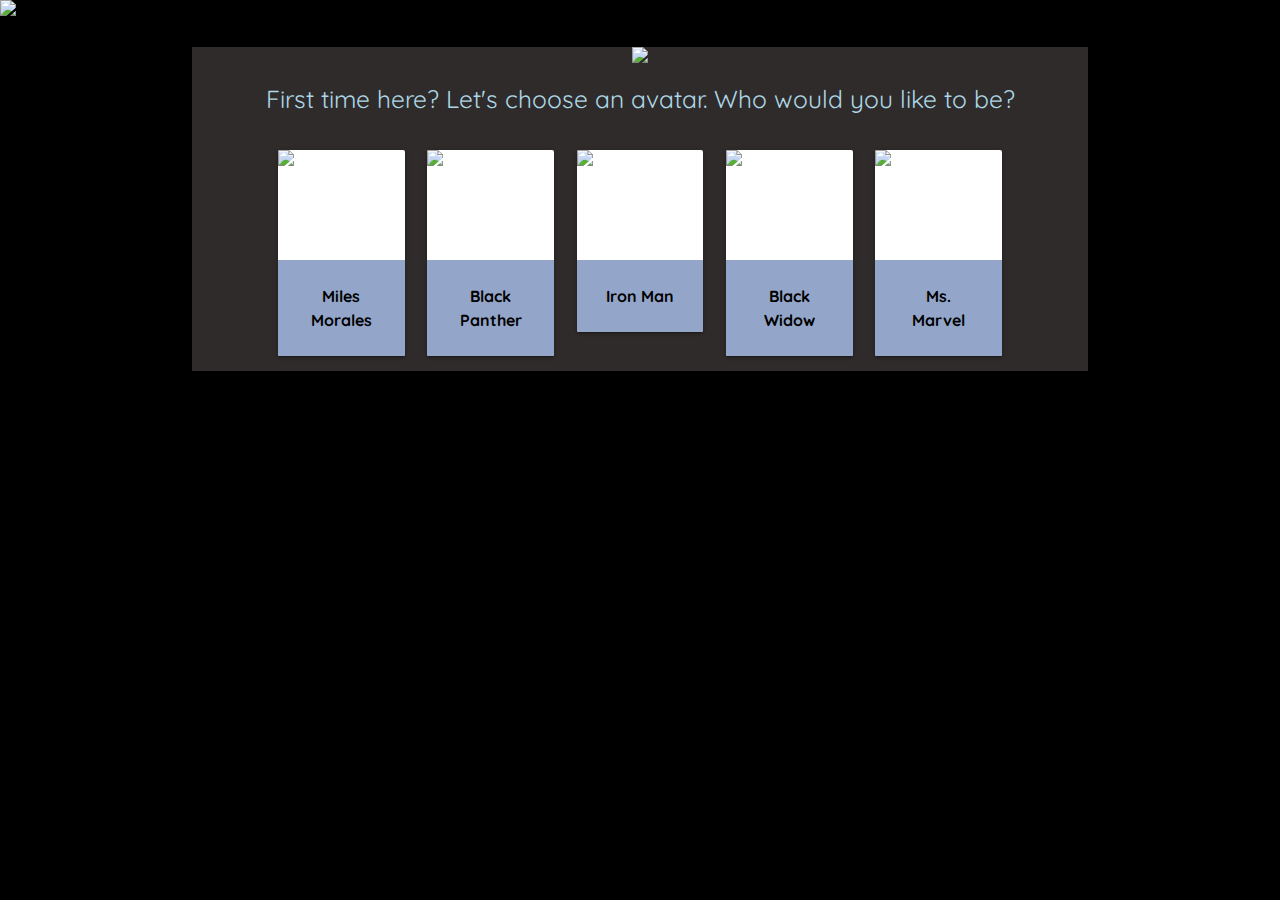
==== commit 492c9c0d: "Final FINAL debug" ====
--- a/index.html
+++ b/index.html
@@ -17,30 +17,8 @@
 
 <body>
 
-    <!--JEN INSERTED NAVBAR AND MOBILE SLIDE OUT CODING HERE 7.4-->
-
-    <nav> <img src="Assets/images/ProjectMilesLogoNEW.png" class="brand-logo" href="#"> </nav>
-
-    <ul id="slide-out" class="sidenav">
-        <li>
-            <div class="user-view">
-                <div class="background">
-                    <img src="Assets/images/nav-bkg-top.png">
-                </div>
-            </div>
-        </li>
-        <li><a href="#!"><i class="material-icons nav">cloud</i>My Profile</a></li>
-        <li><a href="About.html">About</a></li>
-        <li><a href="#!">Grab A Bite</a></li>
-        <li>
-            <div class="divider"></div>
-        </li>
-        <li><a class="subheader">Subheader in case we need it</a></li>
-        <li><a class="waves-effect" href="#!">Go Somewhere</a></li>
-    </ul>
-    <a href="#" data-target="slide-out" class="sidenav-trigger"><i class="material-icons">menu</i></a>
-
-    <!--END OF NAVBAR AND MOBILE SLIDE OUT CODING-->
+
+    <div id="top"> <img src="Assets/images/ProjectMilesLogoNEW.png" class="brand-logo" href="#"> </div>
 
     <!-- Initialization -->
 
@@ -51,7 +29,6 @@
                 <h5 class="welcome">First time here? Let's choose an avatar. Who would you like to be?</h5>
             </div>
 
-            <!-- Gabe's hero card setup -->
             <div class="row welcome">
                 <div class="col s12 m2 l1">
                 </div>
@@ -60,7 +37,7 @@
                         <div class="card-image">
                             <img src="Assets/images/av-img-miles-morales.jpg">
                         </div>
-                        <div class="card-content">
+                        <div class="card-content hide-on-medium-and-down">
                             <p>Miles Morales</p>
                         </div>
                     </div>
@@ -109,231 +86,232 @@
 
         </main>
 
-        <div id="user-interface" class="row hidden" style="height:100%">
-
-            <div class="col s3 nav" style="background-color: gray; height:100%">
-                <!-- <svg width="500" height="350">
-                    <defs>
-                       <clipPath id="myCircle">
-                          <circle cx="250" cy="145" r="125" fill="#FFFFFF" />
-                       </clipPath>
-                    </defs>
-                    <image width="500" height="350" xlink:href="https://i.pinimg.com/originals/64/16/a9/6416a9d467b9d4d8149586c51171eb55.jpg" clip-path="url(#myCircle)" />
-                 </svg>  -->
-                <img id="profile-img" class="responsive-img" src="">
-                <p id="profile-greeting"></p>
-                <p id="profile-details"></p>
-
-                <div id="badge-line">
-                    <img class="badges" src="Assets/images/button-blue-01.png">
-                    <img class="badges" src="Assets/images/button-blue-01.png">
-                    <img class="badges" src="Assets/images/button-blue-01.png">
-                </div>
-            </div>
-
-            <div class="col s9">
-                <!-- Teal page content  -->
-
-                <main id='my-profile' class="hidden">
-
-                </main>
-                <main id='initial-prompt' class="hidden">
-                    <!-- Screen asking if they are looking for a meal or going to do an activity -->
-                    <div id="userPromptDiv">
-                        <h3 id="greeting" class="center-align"></h3>
-                        <h4 id="promptEatOrDo" class="center-align">What would you like to do to earn some points?</h4>
-                    </div>
-
-                    <div class="col s2 m2 l2">
-                    </div>
-
-                    <div class="col s4 m4 l4">
-                        <button id="btn-eat" class="btn blue darken-8 waves-effect waves-light center-align"
-                            name="action">Grab a
-                            Meal
-                            <i class="material-icons right">trending flat</i>
-                        </button>
-                    </div>
-                    <div class="col s4 m4 l4">
-                        <button id="btn-go" class="btn blue darken-8 waves-effect waves-light center-align"
-                            name="action">Go
-                            Somewhere
-                            <i class="material-icons right">trending flat</i>
-                        </button>
-                    </div>
-
-                </main>
-
-                <!-- USER WANTS TO GO SOMEWHERE: Form with input prompts for mode of transport, start address & destination.-->
-
-                <main id="activity" class="hidden">
-                    <div class="row">
-                        <h4>How do you plan to travel?</h4>
-                        <p id="activity-invalid" class="hidden" style="font-weight: bolder">Please select one!</p>
-                        <form action="#">
+        <div id="user-interface" class="hidden" style="height:100%">
+            <div class="row wrapper">
+                <div id="sideBar" class="col s12 m3 nav" style="background-color: gray; height:100%">
+                    <img id="profile-img" class="responsive-img" src="">
+                    <p id="profile-greeting"></p>
+                    <p id="profile-details"></p>
+
+                    <div id="badge-line" class="row">
+                        <div class="col s4">
+                            <img id="badgeOne" data-link="About" class="badges" src="Assets/images/button-blue-01.png">
+
+                        </div>
+                        <div class="col s4">
+                            <img id="badgeTwo" data-link="Related Links" class="badges" src="Assets/images/button-blue-01.png">
+
+                        </div>
+                        <div class="col s4">
+                            <img id="badgeThree" data-link="Home" class="badges"
+                                src="Assets/images/button-blue-01.png">
+                        </div>
+                        <div class="col s3">
+                            <p id="hover" class="align-center hidden"></p>
+                        </div>
+                    </div>
+                </div>
+
+                <div class="col s12 m9">
+
+                    <main id='my-profile' class="hidden">
+
+                    </main>
+                    <main id='initial-prompt' class="hidden">
+                        <div id="userPromptDiv">
+                            <h3 id="greeting" class="center-align"></h3>
+                            <h4 id="promptEatOrDo" class="center-align">What would you like to do to earn some points?
+                            </h4>
+                        </div>
+
+                        <div class="row">
+                            <div class="col offset-s2 offset-m1 offset-l2 s8 m5 l4">
+                                <button id="btn-eat" class="btn blue darken-8 waves-effect waves-light center-align"
+                                    name="action">Grab a
+                                    Meal
+                                </button>
+                            </div>
+                            <div class="col offset-s2 s8 m5 l4">
+                                <button id="btn-go" class="btn blue darken-8 waves-effect waves-light center-align"
+                                    name="action">
+                                    Go Somewhere
+                                </button>
+                            </div>
+                        </div>
+                    </main>
+
+                    <!-- USER WANTS TO GO SOMEWHERE: Form with input prompts for mode of transport, start address & destination.-->
+
+                    <main id="activity" class="center-align hidden">
+                        <div class="row">
+                            <h4>How do you plan to travel?</h4>
+                            <p id="activity-invalid" class="hidden" style="font-weight: bolder">Please select one!</p>
+                            <form action="#">
+                                <p>
+                                    <label>
+                                        <input class="transpo" id="walk" name="group1" type="radio" />
+                                        <span class="mode">Walk (10 points per mile)</span>
+                                    </label>
+                                </p>
+                                <p>
+                                    <label>
+                                        <input class="transpo" id="run" name="group1" type="radio" />
+                                        <span class="mode">Run (30 points per mile)</span>
+                                    </label>
+                                </p>
+                                <p>
+                                    <label>
+                                        <input class="transpo" id="bike" class="with-gap" name="group1" type="radio" />
+                                        <span class="mode">Bike (25 points per mile)</span>
+                                    </label>
+                                </p>
+                                <p>
+                                    <label>
+                                        <input class="transpo" id="skateboard" name="group1" type="radio" />
+                                        <span class="mode">Skateboard (25 points per mile)</span>
+                                    </label>
+                                </p>
+                            </form>
+                            <div class="row">
+                                <button id="transpo-submitBtn" class="btn blue darken-8 waves-effect waves-light"
+                                    type="submit" name="action" style="float:right">NEXT
+                                </button>
+                            </div>
+                        </div>
+                    </main>
+
+                    <!-- USER MEAL SECTION -Choose mode of transport and enter start address. Submit button will launch Zomato function. -->
+                    <main id="address-input" class="hidden">
+                        <div class="row">
+                            <form method="post" class="input-field">
+                                <div class="row">
+                                    <div class="col s12 m6 l6">
+                                        <h4>Starting Location</h4>
+                                        <label for="startLocName" class="input-label">Location Name</label> <input
+                                            class="input" type="text" id="startLocName" name="startLocName" />
+                                        <label for="startAddress" class="input-label">Street Number</label> <input
+                                            class="input" type="text" id="startNum" name="startAddress" />
+                                        <label for="startAddress" class="input-label">Street Name</label> <input
+                                            class="input" type="text" id="startName" name="startAddress" />
+                                        <label for="startCity" class="input-label">City</label> <input class="input"
+                                            type="text" id="startCity" name="startCity" />
+                                    </div>
+                                    <div class="col s12 m6 l6">
+                                        <h4>End Destination</h4>
+                                        <label for="endLocName" class="input-label">Location Name</label> <input
+                                            type="text" id="endLocName" name="endLocName" />
+                                        <label for="endAddress" class="input-label">Street Number</label> <input
+                                            type="text" id="endNum" name="endAddress" />
+                                        <label for="endAddress" class="input-label">Street Name</label> <input
+                                            type="text" id="endName" name="endAddress" />
+                                        <label for="endCity" class="input-label">City</label> <input type="text"
+                                            id="endCity" name="endCity" />
+                                    </div>
+                                </div>
+                                <p id="address-invalid" class="hidden" style="font-weight: bolder">Please fill in all
+                                    your address information!</p>
+                                <div class="row">
+                                    <div class="col s12 m12 l12">
+                                        <button id="submitBtn" class="btn blue darken-8 waves-effect waves-light"
+                                            type="submit" name="action" style="float:right">NEXT
+                                        </button>
+                                    </div>
+                                </div>
+                            </form>
+                        </div>
+                    </main>
+                    <main id="activity2" class="hidden">
+                        <h4 class="center-align">How do you plan to travel?</h4>
+                        <p id="activity2-invalid" class="hidden center-align" style="font-weight: bolder">Please select
+                            one!
+                        </p>
+                        <form action="#" class="center-align">
                             <p>
                                 <label>
-                                    <input class="transpo" id="walk" name="group1" type="radio" />
-                                    <span>Walk (10 points per mile)</span>
+                                    <input class="transpo2" id="walk" name="group1" type="radio" />
+                                    <span class="mode">Walk (10 points per mile)</span>
                                 </label>
                             </p>
                             <p>
                                 <label>
-                                    <input class="transpo" id="run" name="group1" type="radio" />
-                                    <span>Run (30 points per mile)</span>
+                                    <input class="transpo2" id="run" name="group1" type="radio" />
+                                    <span class="mode">Run (30 points per mile)</span>
                                 </label>
                             </p>
                             <p>
                                 <label>
-                                    <input class="transpo" id="bike" class="with-gap" name="group1" type="radio" />
-                                    <span>Bike (25 points per mile)</span>
+                                    <input class="transpo2" id="bike" class="with-gap" name="group1" type="radio" />
+                                    <span class="mode">Bike (25 points per mile)</span>
                                 </label>
                             </p>
                             <p>
                                 <label>
-                                    <input class="transpo" id="skateboard" name="group1" type="radio" />
-                                    <span>Skateboard (25 points per mile)</span>
+                                    <input class="transpo2" id="skateboard" name="group1" type="radio" />
+                                    <span class="mode">Skateboard (15 points per mile)</span>
                                 </label>
                             </p>
                         </form>
-                        <div class="row">
-                            <button id="transpo-submitBtn" class="btn blue darken-8 waves-effect waves-light"
-                                type="submit" name="action" style="float:right">Next
-                                <i class="material-icons right">send</i>
-                            </button>
-                        </div>
-                    </div>
-                </main>
-
-                <!-- USER MEAL SECTION -Choose mode of transport and enter start address. Submit button will launch Zomato function. -->
-                <main id="address-input" class="hidden">
-                    <div class="row">
-                        <form method="post" class="input-field">
+                        <br>
+                        <button id="transpo-submitBtn2" class="btn blue darken-8 waves-effect waves-light" type="submit"
+                            name="action" style="float:right">NEXT
+                        </button>
+                    </main>
+
+
+                    <main id="eat-div" class="row hidden">
+                        <h4 id="meal-header" class="center-align">Enter your current location</h4>
+                        <p id="meal-invalid" class="hidden center-align" style="font-weight: bolder">Please fill in all
+                            of
+                            your address
+                            information!</p>
+                        <form method="post" class="input-field center-align" id="meal-location">
                             <div class="row">
-                                <p id="address-invalid" class="hidden" style="font-weight: bolder">Please fill in all
-                                    your address information!</p>
-                                <div class="col s6 m6 l6">
-                                    <h4>Starting Location</h4>
-                                    <label for="startLocName" class="input-label">Location Name</label> <input
-                                        class="input" type="text" id="startLocName" name="startLocName" />
-                                    <label for="startAddress" class="input-label">Street Number</label> <input
-                                        class="input" type="text" id="startNum" name="startAddress" />
-                                    <label for="startAddress" class="input-label">Street Name</label> <input
-                                        class="input" type="text" id="startName" name="startAddress" />
-                                    <label for="startCity" class="input-label">City</label> <input class="input"
-                                        type="text" id="startCity" name="startCity" />
+                                <div class="col s4 m4 l4">
+
                                 </div>
-                                <div class="col s6 m6 l6">
-                                    <h4>Destination</h4>
-                                    <label for="endLocName" class="input-label">Location Name</label> <input type="text"
-                                        id="endLocName" name="endLocName" />
-                                    <label for="endAddress" class="input-label">Street Number</label> <input type="text"
-                                        id="endNum" name="endAddress" />
-                                    <label for="endAddress" class="input-label">Street Name</label> <input type="text"
-                                        id="endName" name="endAddress" />
-                                    <label for="endCity" class="input-label">City</label> <input type="text"
-                                        id="endCity" name="endCity" />
+                                <div class="col s4 m4 l4">
+                                    Street Number <input type="text" id="startNumber2" name="startAddress"
+                                        class="center-align" />
+                                    Street Name <input type="text" id="startStreet2" name="startAddress"
+                                        class="center-align" />
+                                    City <input type="text" id="startCity2" name="startCity" class="center-align" />
                                 </div>
                             </div>
+                            <br>
                             <div class="row">
-                                <div class="col s12 m12 l12">
-                                    <!-- <input type="submit" id="submitBtn" class="submit-button" style="align-items: center;"> -->
-                                    <button id="submitBtn" class="btn blue darken-8 waves-effect waves-light"
-                                        type="submit" name="action" style="float:right">Next
-                                        <i class="material-icons right">send</i>
-                                    </button>
-                                    <!-- TODO: add an click event listener to submit button the click event handler must read in the form values -->
-                                </div>
+                                <button id="meal-submit" class="btn blue darken-8 waves-effect waves-light"
+                                    type="submit" name="action" style="float:right">Next
+                                </button>
                             </div>
                         </form>
-                    </div>
-                </main>
-                <main id="activity2" class="hidden">
-                    <h4 class="center-align">How do you plan to travel?</h4>
-                    <p id="activity2-invalid" class="hidden center-align" style="font-weight: bolder">Please select one!</p>
-                    <form action="#" class="center-align">
-                        <p>
-                            <label>
-                                <input class="transpo2" id="walk" name="group1" type="radio" />
-                                <span>Walk (10 points per mile)</span>
-                            </label>
-                        </p>
-                        <p>
-                            <label>
-                                <input class="transpo2" id="run" name="group1" type="radio" />
-                                <span>Run (30 points per mile)</span>
-                            </label>
-                        </p>
-                        <p>
-                            <label>
-                                <input class="transpo2" id="bike" class="with-gap" name="group1" type="radio" />
-                                <span>Bike (25 points per mile)</span>
-                            </label>
-                        </p>
-                        <p>
-                            <label>
-                                <input class="transpo2" id="skateboard" name="group1" type="radio" />
-                                <span>Skateboard (15 points per mile)</span>
-                            </label>
-                        </p>
-                    </form>
-                    <br>
-                    <button id="transpo-submitBtn2" class="btn blue darken-8 waves-effect waves-light" type="submit"
-                        name="action" style="float:right">Submit
-                        <i class="material-icons right">send</i>
-                    </button>
-                </main>
-
-
-                <main id="eat-div" class="row hidden">
-                    <h4 id="meal-header" class="center-align">Enter your current location</h4>
-                    <p id="meal-invalid" class="hidden center-align" style="font-weight: bolder">Please fill in all of your address
-                        information!</p>
-                    <form method="post" class="input-field center-align" id="meal-location">
-                        <div class="row">
-                            <div class="col s4 m4 l4">
-
-                            </div>
-                            <div class="col s4 m4 l4">
-                                Street Number <input type="text" id="startNumber2" name="startAddress" class="center-align"/>
-                                Street Name <input type="text" id="startStreet2" name="startAddress" class="center-align"/>
-                                City <input type="text" id="startCity2" name="startCity" class="center-align"/>
-                            </div>
-                        </div>
-                        <div class="row">
-                            <button id="meal-submit" class="btn blue darken-8 waves-effect waves-light" type="submit"
-                                name="action" style="float:right">Next
-                                <i class="material-icons right">trending flat</i>
-                            </button>
-                        </div>
-                    </form>
-                </main>
-
-                <main id="food-choices" class="hidden">
-
-                </main>
-
-                <main id="food-choice-confirm" class="hidden">
-                    <h4 id="restaurant-confirm" class="center"></h3>
-                    <button id='home-from-food' class="btn blue darken-8 waves-effect waves-light">Home</button>
-                </main>
-
-
-                <main id='confirmationPage' class="hidden">
-                    <h3>Confirm:</h3>
-                    <h5 id='startingLoc'></h5>
-                    <h5 id='endingLoc'></h5>
-                    <h5 id='totalDistance'></h5>
-                    <h5 id='pointsEarned'></h5>
-                    <h5 id='confirmMessage1'>
-                    </h5>
-                    <h5 id='confirmMessage2'>
-                    </h5>
-                    <h5 id='displayHighScore'>
-                    </h5>
-
-                    <button id='btn-home' class="btn blue darken-8 waves-effect waves-light">Home</button>
-                </main>
+                    </main>
+
+                    <main id="food-choices" class="hidden">
+
+                    </main>
+
+                    <main id="food-choice-confirm" class="hidden">
+                        <h4 id="restaurant-confirm" class="center">
+                        </h4>
+                        <button id='home-from-food' class="btn blue darken-8 waves-effect waves-light">Home</button>
+                    </main>
+
+
+                    <main id='confirmationPage' class="hidden">
+                        <h3>Confirmation</h3>
+                        <h5 id='startingLoc'></h5>
+                        <h5 id='endingLoc'></h5>
+                        <h5 id='totalDistance'></h5>
+                        <h5 id='pointsEarned'></h5>
+                        <h5 id='confirmMessage1'></h5>
+                        <h5 id='confirmMessage2'></h5>
+                        <h5 id='displayHighScore'></h5>
+
+                        <button id='btn-home' 
+                        class="btn blue darken-8 waves-effect waves-light">
+                        Home</button>
+                    </main>
+                </div>
             </div>
         </div>
     </div>
--- a/style.css
+++ b/style.css
@@ -44,14 +44,12 @@
 
 .big-space {
     background-image: url("Assets/images/backimg-logo-blueuniverse.jpg");
-    height: 80vh;
 }
 
 .brand-logo {
     height: 20%;
     min-height: 40px;
 }
-
 
 .card-content {
     font-weight: bold;
@@ -113,16 +111,6 @@
     /* text-align: center; */
 }
 
-input {
-    color: white;
-}
-
-form {
-    width: 80%;
-    margin-left: 10%;
-    margin-right: 105;
-}
-
 .hidden {
     display: none;
 }
@@ -132,72 +120,16 @@
     align-items: center;
 }
 
-input .address-input .input-field {
+.input .address-input .input-field {
     -webkit-appearance: none;
     appearance: none;
     color: whitesmoke;
-}
-
-#activity2 form {
-    margin-left: auto;
-    margin-right: auto;
-}
-
-.transpo2 {
-    color: white;
 }
 
 .input-label {
     font-size: 16px;
     color: lightblue;
 }
-
-/* Gabe's additions */
-
-#initial-prompt {
-    margin-top: 100px;
-}
-
-#activity2 {
-    margin-top: 100px;
-}
-
-#eat-div {
-    margin-top: 100px;
-}
-
-#meal-submit {
-    width: 25%;
-}
-
-#btn-eat {
-    width: 80%;
-    width: 80%;
-}
-
-#btn-go {
-    width: 90%;
-    width: 90%;
-}
-
-#home-from-food {
-    margin-left: auto;
-    margin-right: auto;
-}
-
-#food-choices {
-    margin-top: 50px;
-}
-#food-choice-confirm {
-    margin-top: 200px;
-    text-align: center;
-}
-
-
-
-
-/* End Gabe's additions */
-
 
 .sidenav {
     background-color: #353030;
@@ -208,10 +140,10 @@
     text-align: center;
 }
 
-
 #profile-img {
-    width: 80%;
-    margin: 10% 20px;
+    horizontal-align: middle;
+    width: 200px;
+    margin: 20px 20px;
     border-radius: 50%;
 }
 
@@ -236,10 +168,26 @@
 .welcome {
     /* color: white; */
     font-family: 'Quicksand', sans-serif;
-    background-color:transparent;
-    text-shadow:white;
+    background-color: #302b2b;
+    text-shadow: cadetblue;
 }
 
+.profile-pic {
+    width:150px;
+    height:150px;
+    border-radius: 50%;
+    float: left !important;
+    margin-left: 20px;
+    margin-right: 20px;
+    margin-top: 40px;
+}
+
+.team-mem-name {
+    color: whitesmoke;
+    font-size: 24px;
+    font-weight: bold;
+    margin-left: 40px;
+}
 
 /* font-family: 'Cabin', sans-serif;
 font-family: 'Inconsolata', monospace;
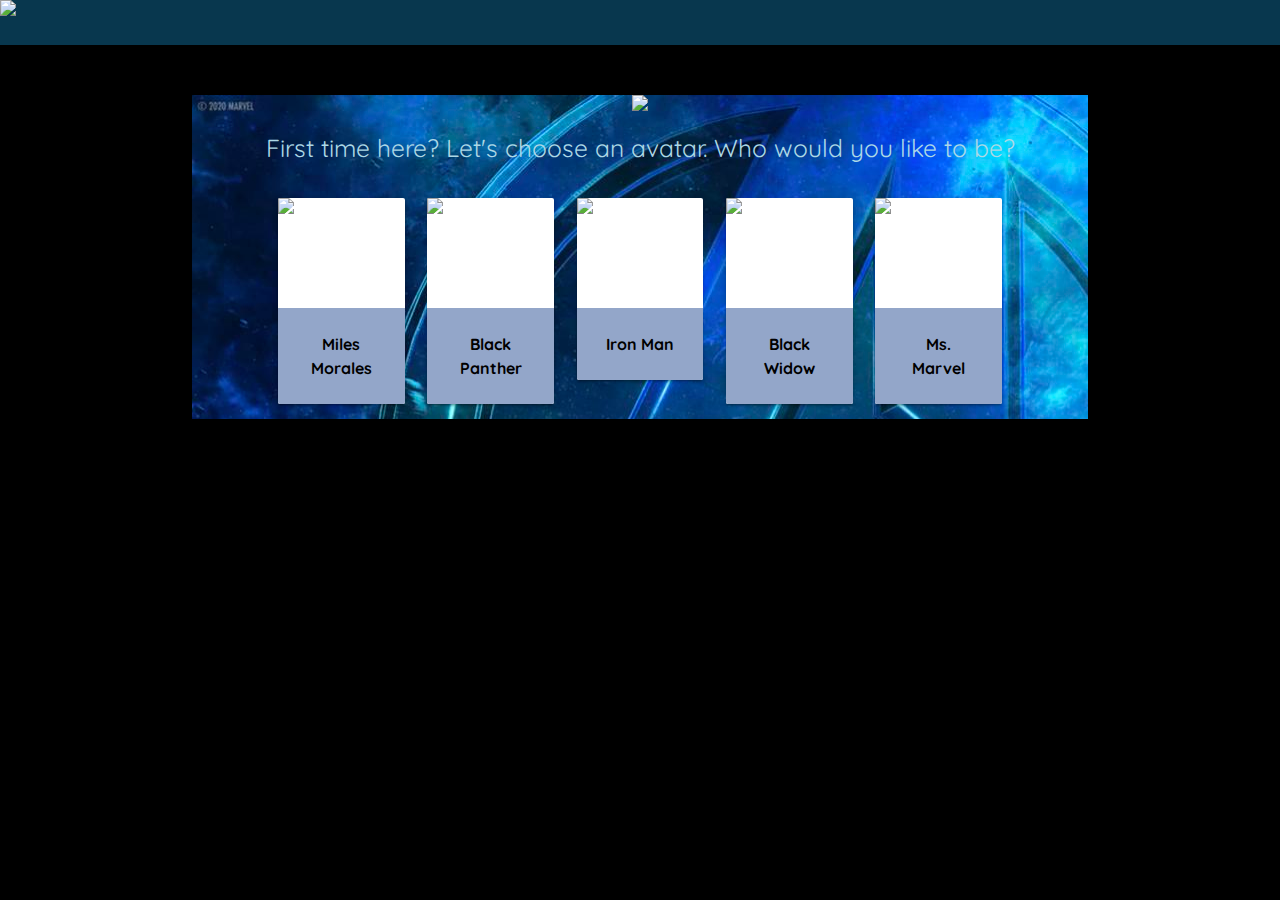
==== commit c9cdec29: "Adding Links2 and team, deleted fred folder, synched all other files w Gabe's master." ====
--- a/index.html
+++ b/index.html
@@ -16,7 +16,6 @@
 </head>
 
 <body>
-
 
     <div id="top"> <img src="Assets/images/ProjectMilesLogoNEW.png" class="brand-logo" href="#"> </div>
 
--- a/style.css
+++ b/style.css
@@ -1,11 +1,13 @@
-nav {
+#top {
     background-color: #08374e;
     background-image: url("Assets/images/nav-bkg-top.png");
     color: whitesmoke;
+    height: 5vh;
+    
 }
 
 body {
-    height: 100%;
+    min-height: 100vh;
     margin: 0;
     background-color: black;
     font-family: 'Quicksand', sans-serif;
@@ -21,7 +23,7 @@
     font-size: 20px;
     padding-top: 10px;
     padding-bottom: 5px;
-    color:white;
+    color: white;
 }
 
 p {
@@ -32,9 +34,17 @@
 
 .badges {
     display: inline-block;
-    margin: 20px 10px;
-    height: 50px;
-    width: 50px;
+    margin-left: 25%;
+    height: auto;
+    width: 50%;
+    border-radius: 50%;
+}
+
+.test1 {
+    display: inline-block;
+    margin-left: 0;
+    height: auto;
+    width: 50%;
     border-radius: 50%;
 }
 
@@ -44,20 +54,23 @@
 
 .big-space {
     background-image: url("Assets/images/backimg-logo-blueuniverse.jpg");
+    height: 80%;
 }
 
 .brand-logo {
-    height: 20%;
+    height: 10vh;
     min-height: 40px;
 }
+
 
 .card-content {
     font-weight: bold;
     background-color: #93a6c9;
     font-family: 'Quicksand', sans-serif;
     color: black;
-}
-    
+    margin-bottom: 2%;
+}
+
 
 .card {
     display: block;
@@ -65,12 +78,18 @@
     color: black;
 }
 
+#tip {
+    font-family: 'Quicksand', sans-serif;
+    font-size: 18px;
+    color:white;
+}
+
 .card:hover {
     box-shadow: 0px 0px 6px 6px cadetblue;
 }
 
 .card-image {
-    height:  110px;
+    height: 110px;
     background-size: cover;
     background-repeat: no-repeat;
 }
@@ -103,12 +122,24 @@
     color: silver;
     font-weight: bold;
     background-color: #08374e;
-  }
+}
 
 #confirmationPage {
     color: white;
     font-size: 12px;
-    /* text-align: center; */
+    text-align: center;
+}
+
+input {
+    color: white;
+}
+
+
+form {
+    width: 80%;
+    margin-left: 10%;
+    margin-right: 105;
+    color: white;
 }
 
 .hidden {
@@ -120,15 +151,92 @@
     align-items: center;
 }
 
-.input .address-input .input-field {
+input .address-input .input-field {
     -webkit-appearance: none;
     appearance: none;
     color: whitesmoke;
 }
 
+#activity2 form {
+    margin-left: auto;
+    margin-right: auto;
+}
+
 .input-label {
     font-size: 16px;
-    color: lightblue;
+    color: white;
+}
+
+/* Gabe's additions */
+
+.mode {
+    color: white;
+}
+
+.tabulator-row {
+    color: blue
+}
+
+.tabulator-col-content {
+    color: white;
+    background-color: darkblue;
+    font-weight: bolder;
+}
+
+#initial-prompt {
+    margin-top: 20%;
+}
+
+#activity2 {
+    margin-top: 20%;
+}
+
+#eat-div {
+    margin-top: 20%;
+}
+
+#meal-submit {
+    width: 25%;
+}
+
+#btn-eat {
+    
+    width: 100%;
+    font-size: 10px;
+    margin-top: 20px;
+}
+
+#btn-go {
+  
+    width: 100%;
+    font-size: 10px;
+    margin-top: 20px;
+}
+
+#home-from-food {
+    margin-left: auto;
+    margin-right: auto;
+    margin-top: 30px;
+}
+
+#food-choices {
+    margin-top: 50px;
+    background-color: transparent;
+    border: none;
+}
+
+#food-choice-confirm {
+    margin-top: 20%;
+    text-align: center;
+}
+
+#transpo-submitBtn2 {
+    margin-right: 5%;
+}
+
+
+#sideBar {
+    height: 100%;
 }
 
 .sidenav {
@@ -138,12 +246,14 @@
 
 #new-user {
     text-align: center;
-}
+    margin-top: 50px;
+}
+
 
 #profile-img {
-    horizontal-align: middle;
-    width: 200px;
-    margin: 20px 20px;
+    width: 80%;
+    margin-top: 60%;
+    margin-left: 12%;
     border-radius: 50%;
 }
 
@@ -166,10 +276,52 @@
 }
 
 .welcome {
-    /* color: white; */
     font-family: 'Quicksand', sans-serif;
-    background-color: #302b2b;
-    text-shadow: cadetblue;
+    background-color: transparent;
+    text-shadow: white;
+
+}
+
+#btn-home  {
+    margin-left: auto;
+    margin-right: auto;
+    margin-top: 30px;
+}
+
+#activity {
+    margin-top: 20%;
+}
+
+#address-input {
+    margin-top: 5%;
+}
+
+#confirmationPage {
+    margin-top: 100px;
+    color: white;
+    background: rgba(0,0,0,0.5);
+}
+
+#transpo-submitBtn {
+    margin-right: 5%;
+}
+
+#submitBtn {
+    margin-right: 5%;
+}
+
+.nav {
+    height: 100%;
+}
+
+.wrapper {
+    height: 90vh;
+    margin-top: 15px;
+    overflow: scroll;
+}
+
+#greeting {
+    font-size: 5vw;
 }
 
 .profile-pic {
@@ -181,13 +333,66 @@
     margin-right: 20px;
     margin-top: 40px;
 }
-
 .team-mem-name {
     color: whitesmoke;
     font-size: 24px;
     font-weight: bold;
     margin-left: 40px;
 }
+
+@media only screen and (max-width: 600px) {
+    .wrapper {
+      height: 100%;
+    }
+
+    #profile-img {
+        width: 80%;
+        margin-top: 10%;
+        margin-left: 12%;
+        border-radius: 50%;
+    }
+
+    #initial-prompt {
+        margin-top: 10%;
+    }
+
+    #activity {
+        margin-top: 10%;
+        height: 70vh;
+    }
+    
+    #address-input {
+        margin-top: 10%;
+        height: 70vh;
+    }
+
+    #activity2 {
+        margin-top: 10%;
+        height: 70vh;
+    }
+
+    #eat-div{
+        margin-top: 10%;
+        height: 70vh;
+    }
+
+    #food-choices {
+        margin-top: 10%;
+        height: 70vh;
+    }
+
+    #food-choice-confirm {
+        margin-top: 10%;
+        height: 70vh;
+    }
+
+    #confirmationPage {
+        margin-top: 10%;
+        height: 70vh;
+    }
+
+  }
+
 
 /* font-family: 'Cabin', sans-serif;
 font-family: 'Inconsolata', monospace;
@@ -196,4 +401,4 @@
 font-family: 'Pacifico', cursive;
 font-family: 'Quicksand', sans-serif;
 font-family: 'Rubik', sans-serif;
-font-family: 'VT323', monospace; */
+font-family: 'VT323', monospace; */